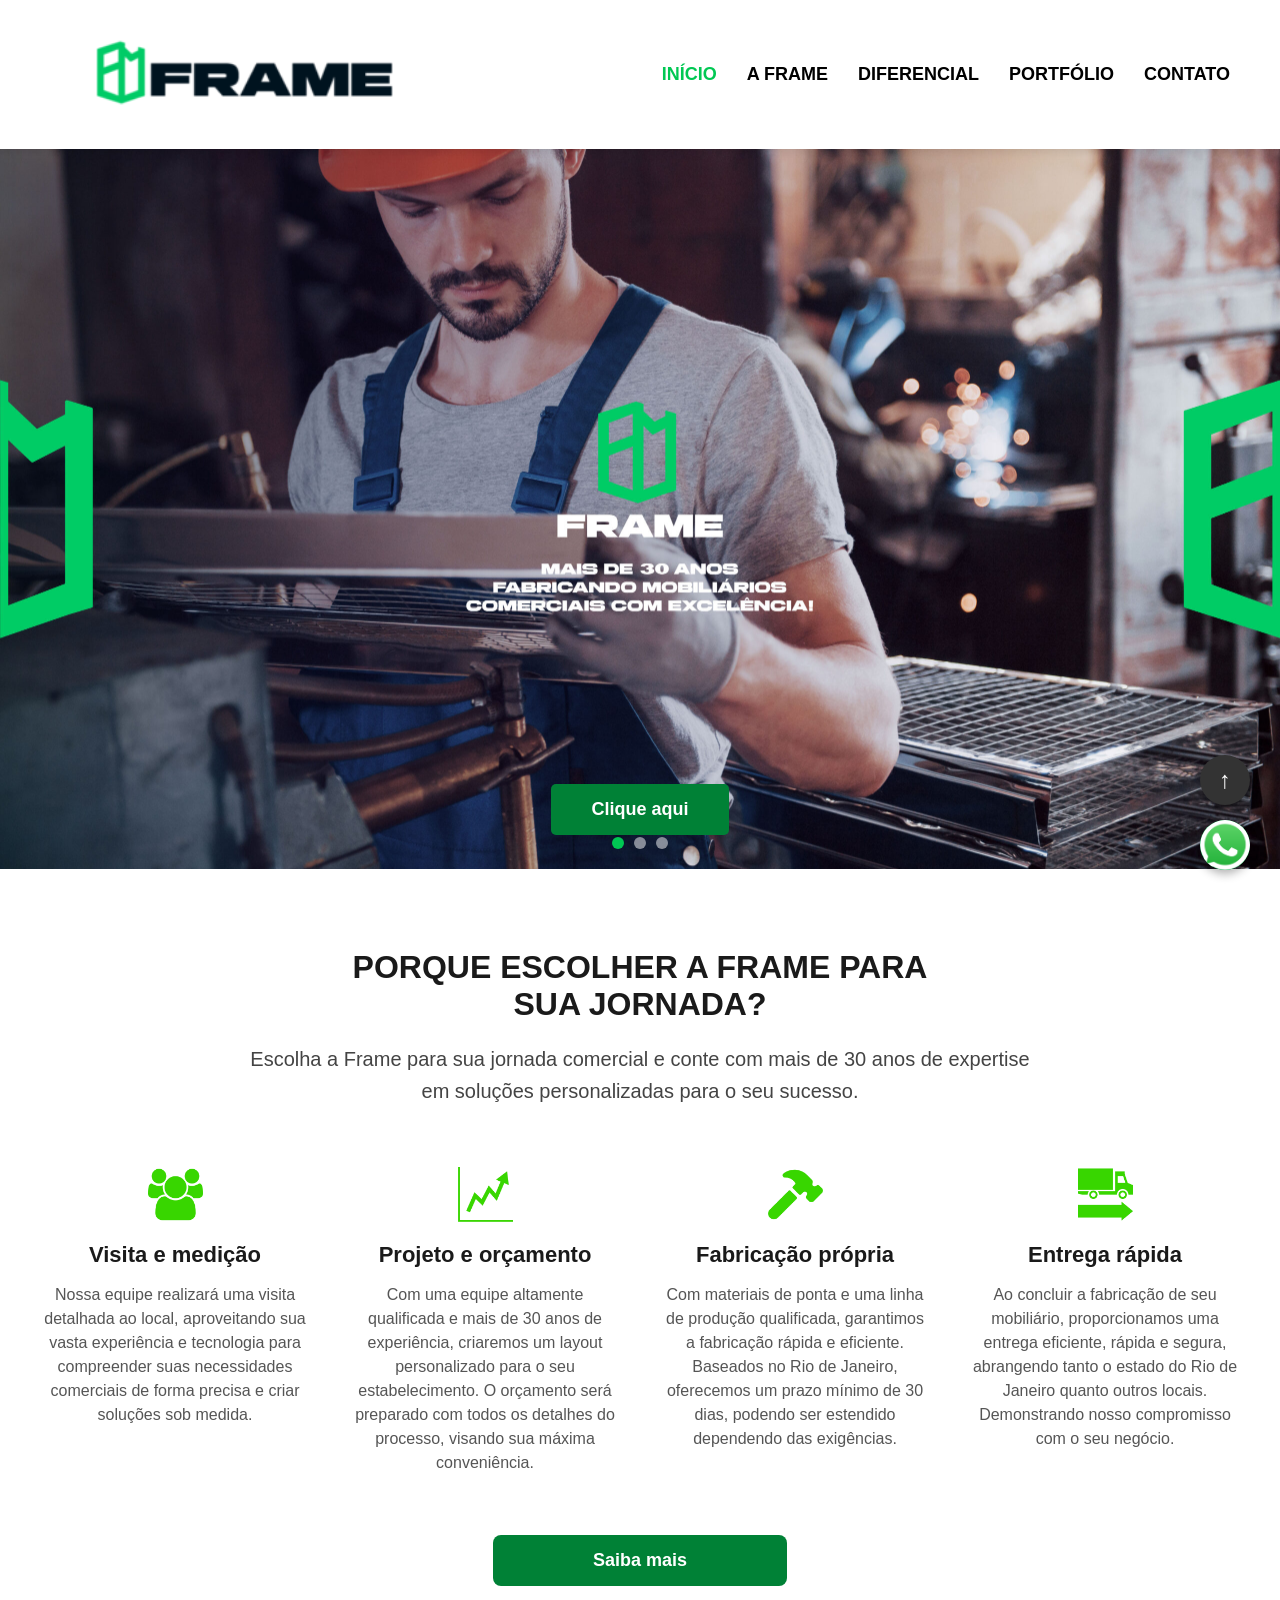
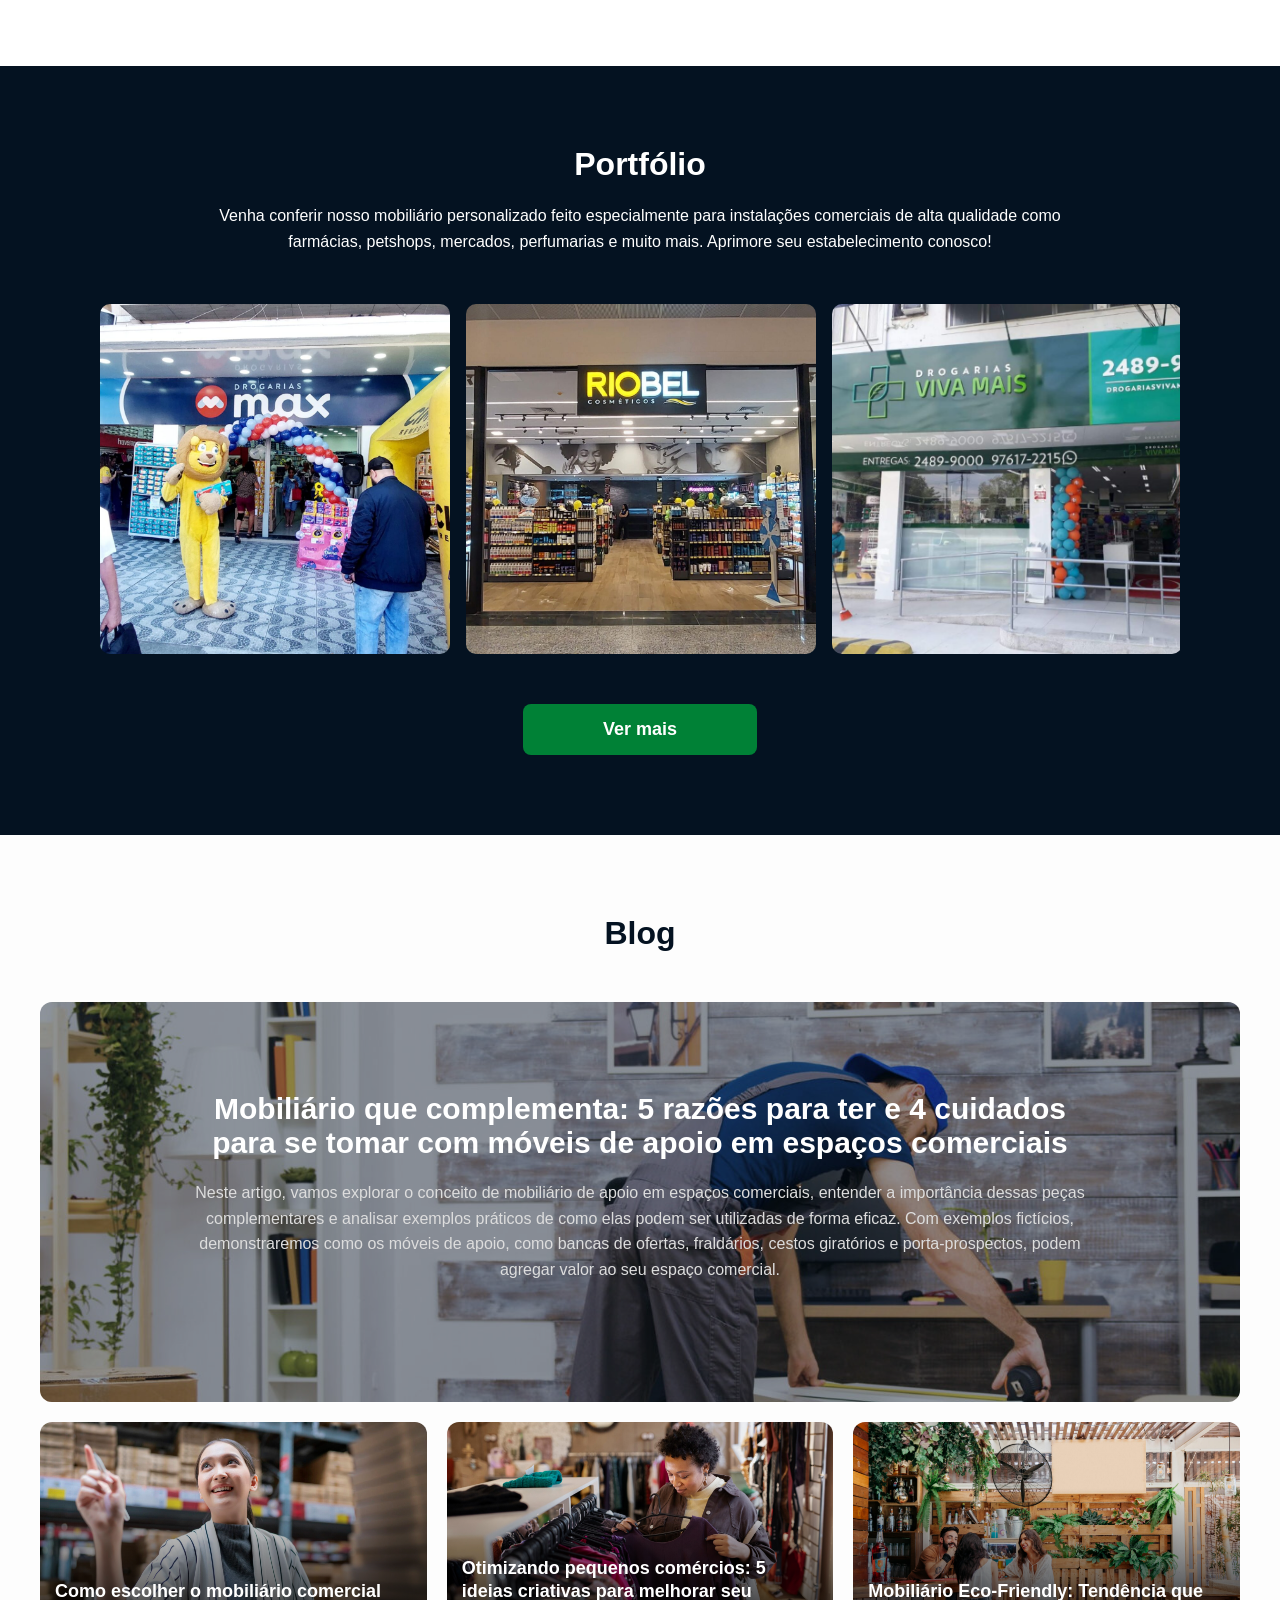
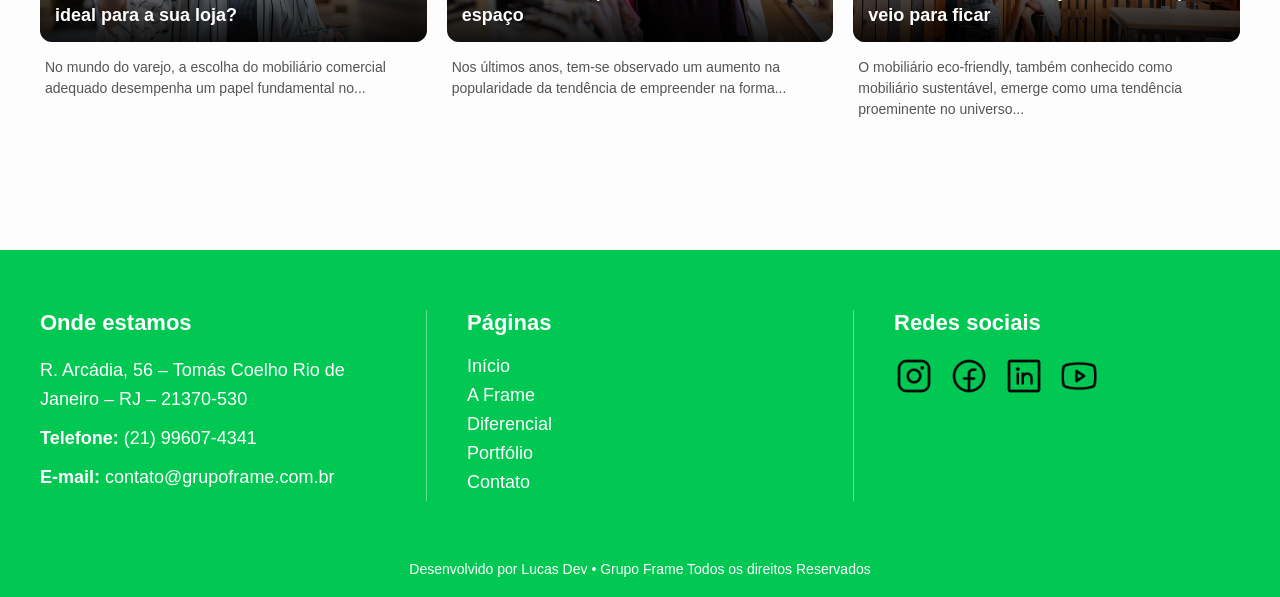
==== index.html @ 2a7774eb "sita-grupo-frame primeiro upload para subir o site leve." ====
<!DOCTYPE html>
<html lang="pt-br">
<head>
    <meta charset="UTF-8">
    <meta name="viewport" content="width=device-width, initial-scale=1.0">
    <title>Início | Grupo Frame</title>
    <link rel="stylesheet" href="css/style.css">
    <link rel="icon" type="image/x-icon" href="img/cropped-grupo-frame-favicon-32x32.ico">
</head>
<body>

    <header class="navbar">
        <div class="logo">
            <img src="img/logoFramepg1.png" alt="Logo Frame">
        </div>
        <nav>
            <ul class="nav-links">
                <li><a href="index.html" class="active">INÍCIO</a></li>
                <li><a href="a-frame.html">A FRAME</a></li>
                <li><a href="diferencial.html">DIFERENCIAL</a></li>
                <li><a href="portfolio.html">PORTFÓLIO</a></li>
                <li><a href="contato.html">CONTATO</a></li>
            </ul>
        </nav>
    </header>

    <section class="hero">
        <div class="carousel-container">
            <div class="slide active" style="background-image: url('img/Site-Inicio-Banner-1versao2tamanho-reduzido-scaled.jpg');"></div>
            
            <div class="slide" style="background-image: url('img/Grupo-Frame-Visita-e-Medicao-Projetos-Personalizados-scaled.jpg');"></div>
            
            <div class="slide" style="background-image: url('img/Grupo-Frame-Fabricacao-de-moveis-comerciais-scaled.jpg');"></div>
        </div>

        <div class="hero-overlay"></div>

        <div class="hero-content">
            <a href="diferencial.html" class="btn-green">Clique aqui</a>
        </div>

        <div class="carousel-dots">
            <span class="dot active" onclick="currentSlide(0)"></span>
            <span class="dot" onclick="currentSlide(1)"></span>
            <span class="dot" onclick="currentSlide(2)"></span>
        </div>
    </section>
    
    <section class="diferenciais">
        <div class="container">
            <div class="diferenciais-header">
                <h2>PORQUE ESCOLHER A FRAME PARA<br>SUA JORNADA?</h2>
                <p>Escolha a Frame para sua jornada comercial e conte com mais de 30 anos de expertise em soluções personalizadas para o seu sucesso.</p>
            </div>

            <div class="diferenciais-grid">
                <div class="diferencial-card">
                    <img src="img/users.png" alt="Ícone Visita e medição">
                    <h3>Visita e medição</h3>
                    <p>Nossa equipe realizará uma visita detalhada ao local, aproveitando sua vasta experiência e tecnologia para compreender suas necessidades comerciais de forma precisa e criar soluções sob medida.</p>
                </div>
                
                <div class="diferencial-card">
                    <img src="img/gráfico.png" alt="Ícone Projeto e orçamento">
                    <h3>Projeto e orçamento</h3>
                    <p>Com uma equipe altamente qualificada e mais de 30 anos de experiência, criaremos um layout personalizado para o seu estabelecimento. O orçamento será preparado com todos os detalhes do processo, visando sua máxima conveniência.</p>
                </div>
                
                <div class="diferencial-card">
                    <img src="img/martelo.png" alt="Ícone Fabricação própria">
                    <h3>Fabricação própria</h3>
                    <p>Com materiais de ponta e uma linha de produção qualificada, garantimos a fabricação rápida e eficiente. Baseados no Rio de Janeiro, oferecemos um prazo mínimo de 30 dias, podendo ser estendido dependendo das exigências.</p>
                </div>
                
                <div class="diferencial-card">
                    <img src="img/entrega.png" alt="Ícone Entrega rápida">
                    <h3>Entrega rápida</h3>
                    <p>Ao concluir a fabricação de seu mobiliário, proporcionamos uma entrega eficiente, rápida e segura, abrangendo tanto o estado do Rio de Janeiro quanto outros locais. Demonstrando nosso compromisso com o seu negócio.</p>
                </div>
            </div>

            <div class="diferenciais-footer">
                <a href="diferencial.html" class="btn-green btn-large">Saiba mais</a>
            </div>
        </div>
    </section>

    <section class="portfolio">
        <div class="container">
            <div class="portfolio-header">
                <h2>Portfólio</h2>
                <p>Venha conferir nosso mobiliário personalizado feito especialmente para instalações comerciais de alta qualidade como farmácias, petshops, mercados, perfumarias e muito mais. Aprimore seu estabelecimento conosco!</p>
            </div>
            
            <div class="portfolio-carousel-wrapper">
                <div class="portfolio-item">
                    <img src="img/max.jpg" class="foto-port" alt="Projeto 1">
                    <img src="img/riobel.jpg" class="foto-port" alt="Projeto 2">
                    <img src="img/vivamais.jpg" class="foto-port" alt="Projeto 3">
                    <img src="img/havaianas.jpg" class="foto-port" alt="Projeto 4">
                    <img src="img/way.jpg" class="foto-port" alt="Projeto 5">
                    <img src="img/forte.jpg" class="foto-port" alt="Projeto 6">
                    <img src="img/casa.jpg" class="foto-port" alt="Projeto 7">
                    <img src="img/ocean.jpg" class="foto-port" alt="Projeto 8">
                </div>
                <div aria-hidden class="portfolio-item">
                    <img src="img/max.jpg" class="foto-port" alt="Projeto 1">
                    <img src="img/riobel.jpg" class="foto-port" alt="Projeto 2">
                    <img src="img/vivamais.jpg" class="foto-port" alt="Projeto 3">
                    <img src="img/havaianas.jpg" class="foto-port" alt="Projeto 4">
                    <img src="img/way.jpg" class="foto-port" alt="Projeto 5">
                    <img src="img/forte.jpg" class="foto-port" alt="Projeto 6">
                    <img src="img/casa.jpg" class="foto-port" alt="Projeto 7">
                    <img src="img/ocean.jpg" class="foto-port" alt="Projeto 8">
                </div>
                
            </div>

            <div class="portfolio-footer">
                <a href="portfolio.html" class="btn-green btn-ver-mais">Ver mais</a>
            </div>
        </div>
    </section>

    <section class="blog-section">
        <div class="container">
            <div class="section-title">
                <h2>Blog</h2>
            </div>
            <div class="blog-grid">
                <a href="#" class="blog-card blog-card-featured">
                    <img src="img/Mobiliario-.jpg" alt="Post Destaque">
                    <div class="overlay"></div> <div class="blog-card-content">
                        <h3>Mobiliário que complementa: 5 razões para ter e 4 cuidados para se tomar com móveis de apoio em espaços comerciais</h3>
                        <p>Neste artigo, vamos explorar o conceito de mobiliário de apoio em espaços comerciais, entender a importância dessas peças complementares e analisar exemplos práticos de como elas podem ser utilizadas de forma eficaz. Com exemplos fictícios, demonstraremos como os móveis de apoio, como bancas de ofertas, fraldários, cestos giratórios e porta-prospectos, podem agregar valor ao seu espaço comercial.</p>
                        
                    </div>
                </a>

                <a href="#" class="blog-card-small">
                    <div class="blog-img-wrapper">
                        <img src="img/Mobiliario-Comercial-Destaque-1536x1025.jpg" alt="Post 2">
                        <div class="blog-gradient"></div>
                        <h3>Como escolher o mobiliário comercial ideal para a sua loja?</h3>
                    </div>
                    <div class="blog-text">
                        <p>No mundo do varejo, a escolha do mobiliário comercial adequado desempenha um papel fundamental no...</p>
                    </div>
                </a>

                <a href="#" class="blog-card-small">
                    <div class="blog-img-wrapper">
                        <img src="img/Pequenos-comercios-Negocios-Destaque-1536x1024.jpg" alt="Post 3">
                        <div class="blog-gradient"></div>
                        <h3>Otimizando pequenos comércios: 5 ideias criativas para melhorar seu espaço</h3>
                    </div>
                    <div class="blog-text">
                        <p>Nos últimos anos, tem-se observado um aumento na popularidade da tendência de empreender na forma...</p>
                    </div>
                </a>

                <a href="#" class="blog-card-small">
                    <div class="blog-img-wrapper">
                        <img src="img/Mobiliario-Eco-friendly-Destaque-1536x1024.jpg" alt="Post 4">
                        <div class="blog-gradient"></div>
                        <h3>Mobiliário Eco-Friendly: Tendência que veio para ficar</h3>
                    </div>
                    <div class="blog-text">
                        <p>O mobiliário eco-friendly, também conhecido como mobiliário sustentável, emerge como uma tendência proeminente no universo...</p>
                    </div>
                </a>
            </div>

            </div>
            <div class="load-more-btn-container">
            </div>
        </div>
    </section>

    <footer class="site-footer">
        <div class="container footer-content">
            <div class="footer-col">
                <h4>Onde estamos</h4>
                <p>R. Arcádia, 56 – Tomás Coelho Rio de Janeiro – RJ – 21370-530</p>
                <p><strong>Telefone:</strong> (21) 99607-4341</p>
                <p><strong>E-mail:</strong> contato@grupoframe.com.br</p>
            </div>

            <div class="footer-col">
                <h4>Páginas</h4>
                <ul>
                    <li><a href="index.html">Início</a></li>
                    <li><a href="a-frame.html">A Frame</a></li>
                    <li><a href="diferencial.html">Diferencial</a></li>
                    <li><a href="portfolio.html">Portfólio</a></li>
                    <li><a href="contato.html">Contato</a></li>
                </ul>
            </div>

            <div class="footer-col">
                <h4>Redes sociais</h4>
                <div class="social-icons">
                    <a href="https://www.instagram.com/grupoframe/"><img src="img/instagram-logo.png" alt="Instagram"></a>
                    <a href="https://www.facebook.com/grupoframe"><img src="img/facebook-logo.png" alt="Facebook"></a>
                    <a href="https://www.linkedin.com/company/grupoframe"><img src="img/linkedin-logo.png" alt="LinkedIn"></a>
                    <a href="https://www.youtube.com/@GrupoFrameOficial"><img src="img/youtube-logo.png" alt="YouTube"></a>
                </div>
            </div>
        </div>
        
        <div class="footer-bottom">
            <p>Desenvolvido por Lucas Dev • Grupo Frame Todos os direitos Reservados</p>
        </div>
    </footer>

    <div class="floating-buttons">
        <a href="#" class="btn-totop">↑</a>
        <a href="https://wa.me/5521996074341?text=Ol%C3%A1!%20Vim%20pelo%20site%20do%20Grupo%20Frame%20e%20gostaria%20de%20mais%20informa%C3%A7%C3%B5es." target="_blank" class="btn-whatsapp">
        <img src="img/WhatsApp-icone.png" alt="WhatsApp">
        </a>
    </div>

    <script src="js/scripts.js"></script>

</body>
</html>
---- css/style.css ----
/* Reset básico para tirar margens padrão */
* {
    margin: 0;
    padding: 0;
    box-sizing: border-box;
    font-family: 'Arial', sans-serif; /* Substitua pela fonte exata do projeto depois */
}

/* --- Cabeçalho --- */
.navbar {
    display: flex;
    justify-content: space-between;
    align-items: center;
    padding: 20px 50px;
    background-color: #ffffff;
    box-shadow: 0 2px 10px rgba(0,0,0,0.1);
    position: sticky;
    top: 0;
    z-index: 100;
}

.logo img {
    height: 105px; /* Ajuste conforme o tamanho da logo */
}

.nav-links {
    list-style: none;
    display: flex;
    gap: 30px;
}

.nav-links a {
    text-decoration: none;
    color: #000000;
    font-weight: bold;
    font-family: Arial, sans-serif;
    font-size: 18px;
    transition: color 0.3s;
}

.nav-links a:hover, .nav-links a.active {
    color: #00c853; /* O verde da Frame */
}

/* --- Seção Principal (Hero) --- */
.hero {
    position: relative;
    height: 80vh;
    overflow: hidden;
    display: flex;
    justify-content: center;
    align-items: center;
    text-align: center;
}

.carousel-container {
    position: absolute;
    top: 0;
    left: 0;
    width: 100%;
    height: 100%;
    z-index: 1; /* Fica atrás de tudo */
}

.slide {
    position: absolute;
    top: 0;
    left: 0;
    width: 100%;
    height: 100%;
    background-size: cover;
    background-position: center;
    background-repeat: no-repeat;
    
    /* Efeito de transição de esmaecimento (Fade) */
    opacity: 0;
    transition: opacity 1s ease-in-out; 
    z-index: 1;
}

/* Classe que o JavaScript vai adicionar para mostrar o slide atual */
.slide.active {
    opacity: 1;
    z-index: 2; /* Fica por cima dos outros slides */
}

/* Camada escura e Botão fixo continuam parecidos */
.hero-overlay {
    position: absolute;
    top: 0;
    left: 0;
    width: 100%;
    height: 100%;
    z-index: 3; /* Acima dos slides */
}

.hero-content {
    position: relative;
    z-index: 10;
    color: #ffffff;
    margin-top: 0;
    padding-top: 600px;
}

.carousel-dots {
    position: absolute;
    bottom: 20px;
    left: 50%;
    transform: translateX(-50%);
    display: flex;
    gap: 10px;
    z-index: 10;
}

.dot {
    width: 12px;
    height: 12px;
    background-color: rgba(255, 255, 255, 0.5);
    border-radius: 50%;
    cursor: pointer;
    transition: background-color 0.3s;
}

.dot.active, .dot:hover {
    background-color: #00c853; /* Verde Frame */
}

.hero-icon {
    height: 80px;
    margin-bottom: 10px;
}

.hero-content h1 {
    font-family: Arial, sans-serif;
    font-size: 48px;
    font-weight: 900;
    margin-bottom: 15px;
    letter-spacing: 2px;
}

.hero-content p {
    font-size: 24px;
    font-weight: bold;
    margin-bottom: 30px;
    line-height: 1.4;
}

.btn-green {
    display: inline-block;
    background-color: #008136;
    color: #ffffff;
    padding: 15px 40px;
    text-decoration: none;
    font-family: Arial, Helvetica, sans-serif;
    font-size: 18px;
    font-weight: bold;
    border-radius: 5px;
    transition: background-color 0.3s;
}

.btn-green:hover {
    background-color: #009624;
}

/* --- Botões Flutuantes --- */
.floating-buttons {
    position: fixed;
    bottom: 30px;
    right: 30px;
    display: flex;
    flex-direction: column;
    gap: 15px;
    z-index: 100;
}

.btn-totop, .btn-whatsapp img {
    width: 50px;
    height: 50px;
    border-radius: 50%;
    display: flex;
    justify-content: center;
    align-items: center;
    text-decoration: none;
    box-shadow: 0 4px 10px rgba(0,0,0,0.3);
}

.btn-totop {
    background-color: #333;
    color: #fff;
    font-size: 24px;
    font-weight: bold;
}

.btn-whatsapp img {
    background-color: #25D366; /* Verde oficial do WhatsApp */
}

/* --- Seção Diferenciais --- */
.diferenciais {
    padding: 80px 20px;
    background-color: #ffffff;
    text-align: center;
}

/* Criamos um container para o conteúdo não esticar até as bordas em telas muito grandes */
.container {
    max-width: 1200px;
    margin: 0 auto;
}

.diferenciais-header {
    margin-bottom: 60px;
}

.diferenciais-header h2 {
    font-size: 32px;
    font-weight: 900;
    color: #1a1a1a; /* Um cinza quase preto, mais suave que o #000 */
    margin-bottom: 20px;
    text-transform: uppercase;
}

.diferenciais-header p {
    font-size: 20px;
    color: #444;
    max-width: 800px;
    margin: 0 auto;
    line-height: 1.6;
}

/* Usando Grid para fazer as 4 colunas perfeitas */
.diferenciais-grid {
    display: grid;
    grid-template-columns: repeat(4, 1fr);
    gap: 40px;
    margin-bottom: 60px;
}

.diferencial-card {
    display: flex;
    flex-direction: column;
    align-items: center;
}

.diferencial-card img {
    height: 55px; /* Ajuste de acordo com o tamanho real dos ícones que você baixou */
    margin-bottom: 20px;
}

.diferencial-card h3 {
    font-size: 22px;
    font-weight: 800;
    color: #1a1a1a;
    margin-bottom: 15px;
}

.diferencial-card p {
    font-size: 16px;
    color: #555;
    line-height: 1.5;
    text-align: center;
}

/* Estilo extra para o botão Saiba Mais ficar mais largo, como no print */
.btn-large {
    padding: 15px 100px; /* Aumenta o preenchimento lateral */
    border-radius: 8px; /* Deixa as bordas um pouco mais arredondadas */
}

/* ==========================================
   SEÇÃO PORTFÓLIO (Carrossel Infinito CSS)
   ========================================== */
.portfolio {
    background-color: #041221;
    color: #ffffff;
    padding: 80px 20px;
    text-align: center;
}

.portfolio-header { margin-bottom: 50px; }
.portfolio-header h2 { font-size: 32px; font-weight: 900; margin-bottom: 20px; }
.portfolio-header p { font-size: 16px; max-width: 900px; margin: 0 auto; line-height: 1.6; }

/* --- O SEU CÓDIGO AQUI --- */
.portfolio-carousel-wrapper {
    margin: 50px auto; /* Reduzi um pouco para não ficar tão longe do texto */
    width: 90%;
    display: flex;
    overflow: auto;
}

.portfolio-carousel-wrapper::-webkit-scrollbar {
    display: none;
}

.portfolio-item {
    display: flex;
    align-items: center;
    justify-content: center;
    gap: 1em;
    animation: spin 75s infinite linear; /* Mudei de 5s para 15s pra ficar mais suave, você ajusta! */
    padding-right: 1em;
    width: max-content; /* Garante que a esteira estique o suficiente para todas as fotos */
}

@keyframes spin {
    from { transform: translateX(0); } /* Usando transform por segurança em navegadores antigos */
    to { transform: translateX(-100%); }
}

/* --- CONTROLE DO TAMANHO DAS FOTOS --- */
.foto-port {
    width: 350px;  /* Você ajusta a largura que quiser aqui */
    height: 350px; /* Você ajusta a altura que quiser aqui */
    object-fit: cover;
    border-radius: 10px;
}

/* Botão Ver Mais */
.portfolio-footer { text-align: center; margin-top: 40px; }
.btn-ver-mais { padding: 15px 80px; border-radius: 8px; }

/* --- Seção Blog --- */
.blog-section {
    background-color: #fdfdfd;
    padding: 80px 0;
    text-align: center;
}

.section-title h2 {
    font-size: 32px;
    font-weight: 900;
    color: #041221;
    margin-bottom: 50px;
}

/* O "Grid" que organiza os cards */
.blog-grid {
    display: grid;
    grid-template-columns: repeat(3, 1fr); /* 3 colunas */
    gap: 20px;
    max-width: 1200px;
    margin: 0 auto 50px auto;
}

/* Card Destaque (Tudo clicável com imagem de fundo) */
.blog-card-featured {
    grid-column: span 3; /* Ocupa as 3 colunas no grid */
    height: 400px; 
    padding: 0; 
    display: flex;
    align-items: center;
    justify-content: center;
    position: relative; 
    border-radius: 12px;
    text-decoration: none; 
    overflow: hidden;
}

/* Imagem jogada para o fundo do destaque */
.blog-card-featured img {
    position: absolute;
    top: 0;
    left: 0;
    width: 100%;
    height: 100%; 
    object-fit: cover; 
    z-index: 0;
}

/* A Película escura do destaque */
.blog-card-featured .overlay {
    position: absolute;
    top: 0;
    left: 0;
    width: 100%;
    height: 100%;
    background-color: rgba(4, 18, 33, 0.4); 
    z-index: 1;
    transition: background-color 0.4s ease; 
}

.blog-card-featured:hover .overlay {
    background-color: rgba(4, 18, 33, 0.8); 
}

/* O texto e o botão do destaque */
.blog-card-featured .blog-card-content {
    position: relative;
    z-index: 2; 
    text-align: center;
    max-width: 950px;
    padding: 20px;
}

.blog-card-featured h3 {
    font-size: 30px;
    font-weight: 900;
    color: #fff;
    margin-bottom: 20px;
}

.blog-card-featured p {
    font-size: 16px;
    color: #ddd; 
    line-height: 1.6;
    margin-bottom: 30px; 
}

.blog-card-featured .btn-green {
    font-size: 16px;
    padding: 12px 30px;
}

/* --- Estilo dos 3 Cards Menores --- */
.blog-card-small {
    text-decoration: none;
    display: flex;
    flex-direction: column;
    text-align: left;
    transition: transform 0.3s ease;
}

.blog-card-small:hover {
    transform: translateY(-5px); /* Dá uma subida de leve ao passar o mouse */
}

/* A caixa que segura a imagem e o título */
.blog-img-wrapper {
    position: relative;
    width: 100%;
    height: 220px; /* Altura exata da foto */
    border-radius: 12px;
    overflow: hidden;
    margin-bottom: 15px; 
}

.blog-img-wrapper img {
    width: 100%;
    height: 100%;
    object-fit: cover;
    display: block;
}

/* O degradê escuro embaixo do título para ele ficar legível */
.blog-gradient {
    position: absolute;
    bottom: 0;
    left: 0;
    width: 100%;
    height: 70%; 
    background: linear-gradient(to top, rgba(0,0,0,0.9), transparent);
    z-index: 1;
}

.blog-img-wrapper h3 {
    position: absolute;
    bottom: 15px;
    left: 15px;
    right: 15px;
    color: #fff;
    font-size: 18px;
    font-weight: 800;
    z-index: 2;
    margin: 0;
    line-height: 1.3;
}

/* O texto que fica fora da imagem */
.blog-text p {
    font-size: 14px;
    color: #555;
    line-height: 1.5;
    margin: 0;
    padding: 0 5px; 
}

.load-more-btn-container {
    margin-top: 50px;
}

.load-more-btn-container .btn-green {
    padding: 15px 100px;
    border-radius: 8px;
    font-size: 18px;
}

/* --- Seção Newsletter --- */
.newsletter-section {
    background-color: #ffffff; /* Fundo branco limpo, igual à foto */
    padding: 80px 20px;
    text-align: center;
}

.newsletter-header {
    margin-bottom: 40px; /* Dá o espaço exato entre o texto e o formulário */
}

.newsletter-header h2 {
    font-size: 36px; 
    font-weight: 900;
    color: #041221; 
    margin-bottom: 15px;
    letter-spacing: -0.5px; /* Deixa as letras sutilmente mais juntas como no original */
}

.newsletter-header p {
    font-size: 16px;
    color: #444; /* Cinza escuro */
    max-width: 800px;
    margin: 0 auto;
}

.newsletter-form-container form {
    display: flex;
    justify-content: center;
    align-items: center;
    gap: 15px; /* Espaçamento entre os campos */
    max-width: 950px; /* Largura total do formulário ajustada */
    margin: 0 auto;
}

.newsletter-form-container input {
    flex-grow: 1; /* Faz os dois inputs esticarem por igual */
    width: 100%;
    padding: 15px 20px;
    border: 1px solid #777; /* Borda mais definida como na imagem */
    border-radius: 4px; /* Bordas um pouco mais retas */
    font-size: 15px;
    color: #333;
    outline: none; /* Tira o contorno azul padrão do navegador */
    transition: border-color 0.3s;
}

/* Efeito extra: Borda fica verde ao clicar no campo para digitar */
.newsletter-form-container input:focus {
    border-color: #00c853; 
}

.newsletter-form-container .btn-green {
    padding: 15px 50px;
    border-radius: 4px; /* Bordas iguais às dos inputs */
    font-size: 16px;
    font-weight: bold;
    flex-shrink: 0; /* Garante que o botão não seja esmagado pelos inputs */
    border: none; 
    cursor: pointer;
}

/* --- Rodapé (Footer) --- */
.site-footer {
    background-color: #00c853; /* O verde oficial da Frame */
    color: #ffffff;
    padding: 60px 20px 20px 20px;
}

.footer-content {
    display: flex;
    justify-content: space-between;
    max-width: 1200px;
    margin: 0 auto;
}

.footer-col {
    flex: 1; /* Faz as 3 colunas terem larguras iguais */
    padding: 0 40px; /* Dá um respiro para o texto não colar nas linhas divisórias */
}

/* Criando as linhas verticais na Coluna 1 e na Coluna 2 */
.footer-col:nth-child(1),
.footer-col:nth-child(2) {
    border-right: 1px solid rgba(255, 255, 255, 0.4); /* Linha branca levemente transparente */
}

/* Tira o padding da esquerda da primeira coluna e da direita da última para o texto ficar bem alinhado com o site */
.footer-col:first-child {
    padding-left: 0;
}
.footer-col:last-child {
    padding-right: 0;
}

.footer-col h4 {
    font-size: 22px;
    font-weight: bold;
    margin-bottom: 20px;
}

.footer-col p {
    font-size: 18px;
    line-height: 1.6;
    margin-bottom: 10px;
}

/* Estilo da lista de Páginas */
.footer-col ul {
    list-style: none; /* Tira as bolinhas da lista */
}

.footer-col ul li {
    margin-bottom: 8px;
}

.footer-col ul li a {
    color: #ffffff;
    text-decoration: none;
    font-size: 18px;
    transition: opacity 0.3s;
}

.footer-col ul li a:hover {
    opacity: 0.7; /* Dá uma leve apagadinha ao passar o mouse */
    text-decoration: underline;
}

/* Estilo dos ícones das redes sociais */
.social-icons {
    display: flex;
    gap: 15px;
}

.social-icons img {
    width: 40px; /* Tamanho dos ícones */
    height: auto;
    transition: transform 0.3s;
}

.social-icons a:hover img {
    transform: scale(1.1); /* Faz o ícone dar uma "crescidinha" ao passar o mouse */
}

/* Rodapé inferior (Direitos Autorais) */
.footer-bottom {
    text-align: center;
    font-size: 14px;
    margin-top: 60px; /* Empurra os direitos lá para baixo */
}


/* ==========================================
   ESTILOS ESPECÍFICOS DA PÁGINA 2 (A Frame)
   ========================================== */

/* --- Banner Estático (Sem slide) --- */
.page-banner {
    position: relative;
    height: 50vh; /* Altura menor que o hero da P1, igual no print */
    background-size: cover;
    background-position: center;
    background-repeat: no-repeat;
    background-attachment: fixed; /* AQUI: Efeito Parallax, o fundo fica travado enquanto o site rola */
    display: flex;
    justify-content: center;
    align-items: center;
    text-align: center;
    color: #ffffff;
}

/* Camada escura para o título branco ficar legível (ajuste a opacidade se necessário) */
.banner-overlay {
    position: absolute;
    top: 0;
    left: 0;
    width: 100%;
    height: 100%;
    background-color: rgba(4, 18, 33, 0.5); /* Escurece em 50% */
    z-index: 1;
}

.banner-content {
    position: relative;
    z-index: 2; /* Fica acima da camada escura */
}

/* Estilo do título "A FRAME" centralizado no banner */
.banner-content h1 {
    font-size: 80px; /* Bem grande, conforme o print */
    font-weight: 900;
    text-transform: uppercase;
    letter-spacing: 5px; /* Espaçamento entre as letras elegante */
}

/* --- Seção de Conteúdo de Texto --- */
.page-content {
    background-color: #ffffff;
    padding: 80px 20px;
    text-align: center;
}

/* Container específico para centralizar e formatar o parágrafo longo */
.container-text-central {
    max-width: 800px; /* Largura ideal para leitura de textos longos */
    margin: 0 auto;
}

.container-text-central p {
    font-size: 20px;
    color: #000000; /* Cinza escuro suave */
    line-height: 1.8; /* Espaçamento entre as linhas maior para facilitar a leitura */
    margin-bottom: 20px;
}

/* ==========================================
   SEÇÃO MISSÃO, VISÃO E VALORES (Página 2)
   ========================================== */
.mvv-section {
    background-color: #ffffff;
    padding: 20px 20px 80px 20px;
}

/* Limitamos a largura para o texto não esticar na tela toda, igual no print */
.mvv-container {
    max-width: 900px; 
    margin: 0 auto;
}

/* O Flexbox que coloca o ícone do lado do texto */
.mvv-row {
    display: flex;
    align-items: center;
    gap: 50px; /* Espaço entre o ícone e o texto */
    padding: 50px 0; /* Espaço em cima e embaixo de cada bloco */
}

/* Impede o ícone de ser esmagado pelo texto */
.mvv-icon {
    flex-shrink: 0; 
}

.mvv-icon img {
    width: 80px; /* Tamanho do ícone verde */
    height: auto;
}

/* O texto ocupa o resto do espaço */
.mvv-text {
    flex-grow: 1;
}

.mvv-text h2 {
    font-size: 28px;
    font-weight: 900;
    color: #041221;
    margin-bottom: 15px;
    letter-spacing: -0.5px;
}

.mvv-text p {
    font-size: 20px;
    color: #000000;
    line-height: 1.6;
    margin-bottom: 15px;
}

.mvv-text p:last-child {
    margin-bottom: 0;
}

/* Truque para a Visão: Alinhar o texto para a direita */
.visao-row .mvv-text {
    text-align: right;
}

/* A linha verde fininha que separa os blocos */
.mvv-divider {
    border: none;
    height: 1px;
    background-color: #00c853; /* O verde da Frame */
    width: 100%;
    margin: 0;
}

/* --- Seção Chamada para Ação (CTA - Página 2) --- */
.cta-section {
    background-color: #041221; /* O mesmo azul bem escuro do portfólio */
    color: #ffffff;
    padding: 80px 20px;
    text-align: center;
}

.cta-container {
    max-width: 800px;
    margin: 0 auto;
    display: flex;
    flex-direction: column;
    align-items: center;
}

.cta-section h2 {
    font-size: 32px;
    font-weight: 900;
    margin-bottom: 20px;
    letter-spacing: -0.5px;
}

.cta-section p {
    font-size: 20px;
    color: #ffffff; /* Branco levemente acinzentado para leitura suave */
    line-height: 1.6;
    margin-bottom: 40px; /* Dá espaço para o botão respirar */
}

/* O botão puxa a classe .btn-green que já existe, 
   então não precisamos reescrever o código dele! */

   /* ==========================================
   ESTILOS ESPECÍFICOS DA PÁGINA 3 (Diferencial)
   ========================================== */

/* Filtro meio branco para o banner */
.banner-overlay-light {
    position: absolute;
    top: 0;
    left: 0;
    width: 100%;
    height: 100%;
    /* O código abaixo é a cor Branca (255,255,255) com 30% de opacidade (0.3) */
    background-color: rgba(255, 255, 255, 0.3); 
    z-index: 1;
}

/* Como o fundo ficou mais claro, adicionamos uma sombrinha no texto branco para ele não sumir */
.texto-com-sombra {
    text-shadow: 2px 2px 8px rgba(0, 0, 0, 0.5);
}

/* Título escuro abaixo do banner */
.titulo-destaque-escuro {
    font-size: 32px;
    font-weight: 900;
    color: #041221;
    line-height: 1.4;
    margin-bottom: 30px;
}

/* --- Detalhes do Diferencial (Checkmarks e Pilares) --- */
.diferencial-detalhes {
    padding-bottom: 100px; /* Espaço extra no fundo antes do rodapé */
}

/* A grade dos checks (2 colunas) */
.diferencial-checks-grid {
    display: grid;
    grid-template-columns: repeat(2, 1fr);
    gap: 40px;
    margin-top: 50px;
    margin-bottom: 80px;
}

.check-item {
    display: flex;
    align-items: flex-start; /* Alinha o check no topo da frase */
}

/* O símbolo de ✔ verde */
.check-icon {
    color: #00c853; /* Verde Frame */
    font-size: 24px;
    font-weight: bold;
    margin-right: 15px;
    line-height: 1; /* Tira os espaços extras em cima do símbolo */
}

.check-item p {
    font-size: 18px;
    color: #000000;
    line-height: 1.6;
    margin: 0;
    text-align: left; /* Garante que o texto fique alinhado à esquerda */
}

/* A grade dos 4 pilares (4 colunas) */
.diferencial-pillars-grid {
    display: grid;
    grid-template-columns: repeat(4, 1fr);
    gap: 30px;
}

.pillar-card {
    display: flex;
    flex-direction: column;
    align-items: center;
    text-align: center;
}

.pillar-card h3 {
    font-size: 22px;
    font-weight: 900;
    color: #041221;
    margin-bottom: 20px;
}

.pillar-card img {
    height: 50px; /* Tamanho dos ícones verdes */
    margin-bottom: 20px;
}

.pillar-card p {
    font-size: 14px;
    color: #000000;
    line-height: 1.6;
}

/* ==========================================
   ESTILOS ESPECÍFICOS DA PÁGINA 4 (Portfólio)
   ========================================== */

.portfolio-intro {
    padding-top: 60px;
    padding-bottom: 60px;
}

/* O Grid que divide o conteúdo em 2 colunas */
.portfolio-intro-grid {
    display: grid;
    /* A primeira coluna ocupa 4 partes, a segunda ocupa 6 partes do espaço */
    grid-template-columns: 4fr 6fr; 
    gap: 50px;
    align-items: center; /* Centraliza o texto verticalmente lado a lado */
    max-width: 1100px;
    margin: 0 auto;
}

.intro-esquerda {
    text-align: center; /* Deixa o título alinhado ao centro dentro do bloco dele */
}

.intro-esquerda h2 {
    font-size: 26px;
    font-weight: 900;
    color: #041221;
    line-height: 1.3;
}

.intro-direita p {
    font-size: 16px;
    color: #444;
    line-height: 1.6;
    margin-bottom: 15px;
}

/* A listinha com os itens lado a lado */
.lista-pontos-verdes {
    list-style: none; /* Tira as bolinhas pretas padrão */
    display: flex;
    flex-wrap: wrap; /* Se não couber na linha, joga pra baixo */
    gap: 15px;
    padding: 0;
}

.lista-pontos-verdes li {
    font-size: 14px;
    color: #555;
    display: flex;
    align-items: center;
    gap: 5px;
}

/* Criando o pontinho verde via HTML e pintando no CSS */
.ponto-verde {
    color: #00c853; /* Verde Frame */
    font-size: 18px;
    line-height: 1;
}

/* ==========================================
   ESTILOS ESPECÍFICOS DA PÁGINA DE CONTATO
   ========================================== */

.contact-page-section {
    padding: 80px 20px;
    background-color: #ffffff;
}

.contact-grid {
    display: grid;
    grid-template-columns: 1.5fr 1fr; /* Duas colunas exatamente iguais (50/50) */
    gap: 40px;
    max-width: 1200px;
    margin: 0 auto;
    align-items: center; /* Alinha o topo do mapa com o topo do formulário */
}

/* O Mapa */
.contact-map {
    width: 100%;
    height: 100%;
    min-height: 650px; /* Garante que o mapa não fique achatado */
    border-radius: 8px; /* Borda levemente arredondada para ficar moderno */
    overflow: hidden;
}

/* O Formulário */
.contact-form-box {
    display: flex;
    flex-direction: column;
}

.contact-form-box h2 {
    font-size: 28px;
    font-weight: 900;
    color: #041221;
    line-height: 1.3;
    margin-bottom: 30px;
}

.form-group {
    margin-bottom: 15px;
}

/* A linha que divide o Telefone e o E-mail */
.form-row {
    display: flex;
    gap: 15px;
    margin-bottom: 15px;
}

.form-row input {
    flex: 1; /* Faz os dois campos dividirem o espaço igualmente */
}

/* Estilo visual dos campos de digitar */
.contact-form-box input[type="text"],
.contact-form-box input[type="tel"],
.contact-form-box input[type="email"],
.contact-form-box textarea {
    width: 100%;
    padding: 15px;
    border: 1px solid #777; /* Borda escura igual ao print */
    border-radius: 4px;
    font-size: 15px;
    font-family: inherit;
    outline: none;
    transition: border-color 0.3s;
}

.contact-form-box textarea {
    resize: vertical; /* Permite que o usuário aumente a caixa só para baixo */
}

.contact-form-box input:focus,
.contact-form-box textarea:focus {
    border-color: #00c853; /* Borda fica verde ao clicar */
}

/* O Checkbox lá embaixo */
.form-checkbox {
    display: flex;
    align-items: center;
    gap: 10px;
    margin-bottom: 25px;
}

.form-checkbox label {
    font-size: 13px;
    color: #444;
}

/* Ajuste do botão Enviar para ele não ocupar a largura toda */
.btn-enviar {
    padding: 15px 50px;
    border: none;
    cursor: pointer;
    align-self: flex-start; /* Joga o botão para o canto esquerdo */
    border-radius: 6px;
}

/* ==========================================
   SLIDER DO PORTFÓLIO (Estilo Banner)
   ========================================== */
.portfolio-slider-container {
    position: relative;
    max-width: 900px; /* Largura máxima da foto */
    margin: 0 auto;
    border-radius: 8px; /* Bordinha arredondada elegante */
    overflow: hidden;
    box-shadow: 0 10px 30px rgba(0,0,0,0.1); /* Sombra leve em volta da foto */
}

/* Esconde todos os slides por padrão */
.portfolio-slide {
    display: none;
    width: 100%;
}

/* Mostra apenas o slide que tem a classe 'active' */
.portfolio-slide.active {
    display: block;
    animation: fadePort 0.8s; /* Animação de transição suave */
}

.portfolio-slide img {
    width: 100%;
    height: auto;
    display: block;
}

/* Animação do Fade */
@keyframes fadePort {
    from {opacity: .4}
    to {opacity: 1}
}

/* Botões das Setas */
.seta-port {
    cursor: pointer;
    position: absolute;
    top: 50%;
    transform: translateY(-50%);
    width: auto;
    padding: 15px 20px;
    color: white;
    font-size: 24px;
    font-weight: bold;
    background-color: rgba(4, 18, 33, 0.6); /* Fundo escuro transparente */
    border: none;
    border-radius: 4px;
    transition: 0.3s;
}

.seta-port.esquerda { left: 10px; }
.seta-port.direita { right: 10px; }

/* Ao passar o mouse, a seta fica com o Verde Frame */
.seta-port:hover {
    background-color: #00c853; 
}


/* ==========================================
   PORTFÓLIO: GRADE COM FILTROS (Estilo WordPress)
   ========================================== */
.portfolio-gallery {
    padding: 60px 20px;
    background-color: #fdfdfd; 
}

/* --- Barra de Filtros --- */
.portfolio-filters {
    text-align: center;
    margin-bottom: 50px;
}

.portfolio-filters ul {
    list-style: none;
    display: flex;
    justify-content: center;
    flex-wrap: wrap; /* Permite que os filtros quebrem de linha no celular */
    gap: 25px;
    border-bottom: 2px solid #ddd;
    padding-bottom: 10px;
}

.filter-btn {
    background: none;
    border: none;
    color: #444;
    font-size: 16px;
    font-weight: 700;
    cursor: pointer;
    position: relative;
    padding-bottom: 10px;
    transition: color 0.3s;
}

.filter-btn:hover,
.filter-btn.active {
    color: #00c853; /* O verde do Grupo Frame */
}

/* A barrinha verde que fica embaixo do filtro ativo */
.filter-btn.active::after {
    content: '';
    position: absolute;
    bottom: -12px; /* Alinha perfeitamente com a borda cinza do ul */
    left: 0;
    width: 100%;
    height: 3px;
    background-color: #00c853;
}

/* --- A Grade de Fotos --- */
.portfolio-grid {
    display: grid;
    grid-template-columns: repeat(4, 1fr); /* 4 colunas exatas */
    gap: 20px;
    max-width: 1250px;
    margin: 0 auto;
}

.grid-item {
    border-radius: 8px;
    overflow: hidden;
    position: relative;
    transition: transform 0.3s;
}

.grid-item:hover {
    transform: translateY(-5px); /* Dá uma leve subida ao passar o mouse */
}

.grid-img-wrapper {
    position: relative;
    width: 100%;
    height: 280px; /* Altura padrão para todas as fotos da grade */
}

.grid-img-wrapper img {
    width: 100%;
    height: 100%;
    object-fit: cover; /* Preenche a caixa sem distorcer */
    display: block;
}

/* --- Efeito Escuro (Hover) --- */
.grid-overlay {
    position: absolute;
    top: 0;
    left: 0;
    width: 100%;
    height: 100%;
    background-color: rgba(0, 0, 0, 0.75); /* Escurece 75% */
    display: flex;
    align-items: center;
    justify-content: center;
    opacity: 0; 
    transition: opacity 0.3s ease;
}

.grid-overlay h3 {
    color: #ffffff;
    font-size: 16px;
    font-weight: bold;
    text-align: center;
    padding: 15px;
    margin: 0;
    transform: translateY(15px); /* Texto começa um pouco para baixo */
    transition: transform 0.3s ease;
}

/* O gatilho do Hover */
.grid-img-wrapper:hover .grid-overlay { opacity: 1; }
.grid-img-wrapper:hover .grid-overlay h3 { transform: translateY(0); }

/* Classe auxiliar que o JS vai usar para esconder as fotos filtradas */
.esconder-item {
    display: none;
}

/* ==========================================
   ESTEIRAS INFINITAS (PRODUTOS E CLIENTES)
   ========================================== */
.portfolio-produtos, .portfolio-clientes {
    padding: 60px 0;
    background-color: #fdfdfd; /* Fundo limpo */
}

.titulo-secao {
    text-align: center;
    font-size: 32px;
    font-weight: 900;
    color: #041221;
    margin-bottom: 40px;
}

.text-center {
    text-align: center;
    margin-top: 40px;
}

/* --- Base da Esteira --- */
.marquee-wrapper {
    width: 100%;
    overflow: hidden; /* Esconde o que sai da tela */
    display: flex;
}

.marquee-track {
    display: flex;
    gap: 20px;
    padding-right: 20px; /* Mantém o espaçamento no final */
    width: max-content; /* Estica o container para caber todas as fotos */
    animation: rolarEsteira 65s linear infinite; /* 20s é a velocidade, pode aumentar ou diminuir */
}

/* Esteira rodando para a Esquerda */
@keyframes rolarEsteira {
    0% { transform: translateX(0); }
    100% { transform: translateX(calc(-50% - 10px)); } /* Anda exatamente metade do caminho e reseta */
}

/* Esteira rodando para a Direita (Opcional, pro visual ficar mais dinâmico) */
.track-reverso {
    animation: rolarEsteiraReversa 65s linear infinite;
}

@keyframes rolarEsteiraReversa {
    0% { transform: translateX(calc(-50% - 10px)); }
    100% { transform: translateX(0); }
}

/* --- Visual dos Produtos --- */
.foto-produto {
    width: 300px;
    height: 250px;
    object-fit: cover;
    border-radius: 12px;
    box-shadow: 0 5px 15px rgba(0,0,0,0.1);
}

/* --- Visual dos Clientes (Caixas Brancas) --- */
.caixa-logo {
    width: 250px;
    height: 200px;
    background-color: #cccccc;
    border-radius: 12px;
    box-shadow: 0 5px 15px rgba(0,0,0,0.05); /* Sombreado bem de leve */
    display: flex;
    align-items: center;
    justify-content: center;
    padding: 1px;
}

.caixa-logo img {
    max-width: 200%;
    max-height: 200%;
    object-fit: contain; /* Garante que a logo do cliente não seja cortada */
}


/* ==========================================
   LIGHTBOX DO PORTFÓLIO (Efeito Zoom)
   ========================================== */
#lightbox {
    position: fixed;
    z-index: 9999; /* Fica por cima de TUDO no site */
    top: 0;
    left: 0;
    width: 100%;
    height: 100%;
    background-color: rgba(0, 0, 0, 0.9); /* Fundo quase 100% preto */
    display: flex;
    align-items: center;
    justify-content: center;
    
    /* Começa invisível */
    opacity: 0;
    visibility: hidden;
    transition: opacity 0.3s ease;
}

/* Classe que o JS vai adicionar para mostrar o lightbox */
#lightbox.ativo {
    opacity: 1;
    visibility: visible;
}

.lightbox-conteudo {
    position: relative;
    max-width: 90%;
    max-height: 90vh; /* 90% da altura da tela */
    display: flex;
    flex-direction: column;
    align-items: center;
}

#lightbox-img {
    max-width: 100%;
    max-height: 80vh; /* Para a foto não sair da tela */
    object-fit: contain;
    box-shadow: 0 0 20px rgba(0,0,0,0.5); /* Sombra elegante */
}

#lightbox-legenda {
    color: #ffffff;
    margin-top: 15px;
    font-size: 18px;
    font-weight: bold;
    text-align: center;
}

/* Botões Fechar e Setas */
.lightbox-fechar {
    position: absolute;
    top: 20px;
    right: 40px;
    color: #fff;
    font-size: 45px;
    font-weight: bold;
    cursor: pointer;
    z-index: 10000;
    transition: 0.3s;
}

.lightbox-fechar:hover { color: #00c853; } /* Fica verde ao passar o mouse */

.lightbox-seta {
    position: absolute;
    top: 50%;
    transform: translateY(-50%);
    background: rgba(255, 255, 255, 0.1); /* Fundo levemente transparente */
    color: white;
    border: none;
    font-size: 30px;
    padding: 15px 20px;
    cursor: pointer;
    border-radius: 8px;
    transition: 0.3s;
}

.lightbox-seta:hover { background: #00c853; }
.lightbox-seta.esquerda { left: 30px; }
.lightbox-seta.direita { right: 30px; }

/* Adiciona o "dedinho" de clique em todas as fotos da grade */
.grid-item { cursor: pointer; }

/* ==========================================
   BANNER DO BLOG (SLIDER COM FADE)
   ========================================== */
.blog-hero-slider {
    position: relative;
    width: 100%;
    height: 500px; /* Altura do banner principal */
    overflow: hidden;
}

.blog-slide {
    position: absolute;
    top: 0;
    left: 0;
    width: 100%;
    height: 100%;
    background-size: cover;
    background-position: center;
    display: none; /* Esconde todas as fotos por padrão */
    align-items: center;
    justify-content: center;
}

.blog-slide.active {
    display: flex; /* Mostra apenas a foto com a classe active */
    animation: fadeBlog 1s; /* Animação suave */
}

/* Película escura sobre a foto */
.blog-hero-overlay {
    position: absolute;
    top: 0;
    left: 0;
    width: 100%;
    height: 100%;
    background-color: rgba(0, 0, 0, 0.65); 
    z-index: 1;
}

/* Texto do Banner */
.blog-hero-content {
    position: relative;
    z-index: 2;
    text-align: center;
    max-width: 800px;
    margin: 0 auto;
    color: #ffffff;
}

.blog-hero-content h2 {
    font-size: 30px;
    font-weight: 900;
    margin-bottom: 20px;
    line-height: 1.2;
}

.blog-hero-content p {
    font-size: 18px;
    margin-bottom: 30px;
    line-height: 1.6;
    color: #e0e0e0;
}

@keyframes fadeBlog {
    from {opacity: .4}
    to {opacity: 1}
}

/* Bolinhas de Navegação (Lateral Direita) */
.blog-slider-dots {
    position: absolute;
    right: 30px;
    top: 50%;
    transform: translateY(-50%);
    display: flex;
    flex-direction: column; /* Coloca uma bolinha embaixo da outra */
    gap: 12px;
    z-index: 10;
}

.blog-slider-dots .dot {
    width: 12px;
    height: 12px;
    background-color: rgba(255, 255, 255, 0.4);
    border-radius: 50%;
    cursor: pointer;
    transition: 0.3s;
}

.blog-slider-dots .dot:hover,
.blog-slider-dots .dot.active {
    background-color: #00c853; /* Verde do Grupo Frame */
    box-shadow: 0 0 8px #00c853; /* Brilho leve */
}

/* ==========================================
   BARRA DE PESQUISA DO BLOG
   ========================================== */
.blog-search-section {
    padding: 40px 0 20px 0;
    background-color: #ffffff;
}

.blog-search-container {
    display: flex;
    justify-content: space-between;
    align-items: center;
    flex-wrap: wrap; /* Ajuda a não quebrar no celular */
    gap: 20px;
}

.titulo-blog {
    font-size: 28px;
    font-weight: 900;
    color: #041221;
}

.search-box {
    display: flex;
    align-items: center;
}

.search-box input {
    padding: 12px 20px;
    border: 1px solid #00c853; /* Borda verde */
    border-radius: 4px 0 0 4px; /* Arredonda só do lado esquerdo */
    outline: none;
    width: 300px;
    font-size: 14px;
}

.search-box button {
    background-color: #00c853;
    border: none;
    padding: 13px 20px;
    color: white;
    border-radius: 0 4px 4px 0; /* Arredonda só do lado direito */
    cursor: pointer;
    transition: 0.3s;
}

.search-box button:hover {
    background-color: #009624;
}


/* ==========================================
   CARDS E CARROSSÉIS DO BLOG
   ========================================== */
.blog-carrossel-secao {
    padding: 40px 0;
    background-color: #ffffff;
}

.titulo-secao-blog {
    font-size: 26px;
    font-weight: 900;
    color: #041221;
    margin-bottom: 25px;
}

.blog-carrossel-wrapper {
    position: relative;
    width: 100%;
    display: flex;
    align-items: center;
    overflow: hidden; /* MÁGICA 1: Esconde tudo que sair da caixa central */
}

/* A Pista do Carrossel */
.blog-carrossel-track {
    display: flex;
    gap: 20px;
    width: 100%; /* Mantém a largura baseada no container */
    /* Apagamos o overflow-x e o scroll-behavior daqui! */
}

/* Esconde a barra de rolagem nativa para ficar mais limpo */
.blog-carrossel-track::-webkit-scrollbar { display: none; }

/* O Card em si */
.blog-card {
    /* A MÁGICA PARA CABER 3: 0 (não cresce), 0 (não encolhe), e a largura exata de 1/3 descontando os 2 espaços de 20px */
    display: flex;
    flex-direction: column;
    cursor: pointer;
    text-decoration: none;
}

.blog-carrossel-secao .blog-card {
    flex: 0 0 calc((100% - 40px) / 3);
    max-width: calc((100% - 40px) / 3); 
}

/* A caixa da foto */
.blog-card-imagem {
    position: relative;
    width: 100%;
    height: 220px;
    border-radius: 12px;
    overflow: hidden;
    margin-bottom: 15px;
}

.blog-card-imagem img {
    width: 100%;
    height: 100%;
    object-fit: cover;
}

/* O Degradê e o Título sobre a foto */
.blog-card-overlay {
    position: absolute;
    bottom: 0;
    left: 0;
    width: 100%;
    height: 60%;
    background: linear-gradient(to top, rgba(0,0,0,0.9) 0%, rgba(0,0,0,0) 100%);
    display: flex;
    align-items: flex-end;
    padding: 20px 15px;
}

.blog-card-overlay h3 {
    color: #ffffff;
    font-size: 18px;
    font-weight: 800;
    margin: 0;
    line-height: 1.3;
    display: -webkit-box;
    -webkit-line-clamp: 3; 
    -webkit-box-orient: vertical;
    overflow: hidden;
}

.blog-card-texto {
    height: 65px; /* Aumentamos a caixinha para o texto não ficar espremido */
    margin-top: 5px;
}
/* O texto resumo de fora */
.blog-card-texto p {
    font-size: 14px; /* Letra mais confortável para leitura */
    color: #555555;
    line-height: 1.5;
    display: -webkit-box;
    -webkit-line-clamp: 3; /* Agora ele permite até 3 linhas de resumo antes de botar os "..." */
    -webkit-box-orient: vertical;
    overflow: hidden;
    text-overflow: ellipsis;
}

/* Setinhas laterais */
.blog-btn-seta {
    position: absolute;
    top: 110px; /* Alinha no meio da foto, não no meio do card inteiro */
    transform: translateY(-50%);
    background-color: rgba(0, 0, 0, 0.4);
    color: white;
    border: none;
    width: 35px;
    height: 35px;
    border-radius: 50%;
    cursor: pointer;
    z-index: 10;
    font-size: 16px;
    display: flex;
    align-items: center;
    justify-content: center;
    transition: 0.3s;
}

.blog-btn-seta:hover { background-color: #00c853; }
.blog-btn-seta.esquerda { left: -15px; }
.blog-btn-seta.direita { right: -15px; }

.blog-carrossel-secao .container {
    max-width: 1350px; 
}

/* ==========================================
   SEÇÃO DE NEWSLETTER (CAPTURA DE LEADS)
   ========================================== */
.newsletter-secao {
    background-color: #f9f9f9; /* Fundo cinza bem claro, igual ao print */
    padding: 80px 20px;
    text-align: center;
}

.newsletter-texto {
    margin-bottom: 40px;
}

.newsletter-texto h2 {
    color: #041221; /* Azul marinho do Grupo Frame */
    font-size: 32px;
    font-weight: 900;
    margin-bottom: 15px;
}

.newsletter-texto p {
    color: #444;
    font-size: 16px;
    margin: 0;
}

/* O Formulário Horizontal */
.newsletter-form {
    display: flex;
    justify-content: center;
    align-items: center;
    gap: 20px; /* Espaço entre os campos */
    max-width: 900px; /* Limita a largura para não esticar demais em monitores gigantes */
    margin: 0 auto;
}

.newsletter-form input {
    flex: 1; /* Faz os dois inputs dividirem o espaço meio a meio */
    padding: 15px 20px;
    border: 1px solid #ccc;
    border-radius: 6px; /* Borda levemente arredondada */
    font-size: 16px;
    outline: none;
    transition: border-color 0.3s;
}

.newsletter-form input:focus {
    border-color: #00c853; /* Borda fica verde ao clicar e digitar */
}

.newsletter-form button {
    background-color: #00c853; /* Verde Frame */
    color: white;
    border: none;
    padding: 15px 40px;
    border-radius: 6px;
    font-size: 16px;
    font-weight: bold;
    cursor: pointer;
    transition: background-color 0.3s;
    white-space: nowrap; /* Impede que o texto "Inscrever-se" quebre em duas linhas */
}

.newsletter-form button:hover {
    background-color: #009624; /* Verde mais escuro no hover */
}

/* --- Ajuste Responsivo para Celulares --- */
@media (max-width: 768px) {
    .newsletter-form {
        flex-direction: column; /* Empilha tudo um embaixo do outro no celular */
        gap: 15px;
    }
    
    .newsletter-form input,
    .newsletter-form button {
        width: 100%; /* Ocupa 100% da tela do celular */
    }
}


/* ==========================================
   LAYOUT DO POST (DUAS COLUNAS - IDÊNTICO AO WP)
   ========================================== */

/* Estrutura Principal da Página */
.post-layout-container {
    display: grid;
    grid-template-columns: 2fr 1fr; /* Coluna esquerda (2 partes), Coluna direita (1 parte) */
    gap: 40px;
    padding-top: 50px;
    padding-bottom: 80px;
}

/* --- COLUNA ESQUERDA (Matéria) --- */
.post-coluna-principal {
    padding-right: 40px;
    border-right: 1px solid #e0e0e0; /* A linha cinza divisória do seu print */
}

.post-titulo {
    font-size: 36px;
    font-weight: 900;
    color: #041221;
    line-height: 1.2;
    margin-bottom: 25px;
}

.post-intro {
    font-size: 16px;
    line-height: 1.6;
    color: #444;
    margin-bottom: 25px;
}

.post-meta {
    font-size: 14px;
    color: #666;
    display: flex;
    gap: 15px;
    margin-bottom: 25px;
}

.post-meta span i {
    margin-right: 5px;
}

/* Botões de Redes Sociais Retangulares */
.post-share-botoes {
    display: flex;
    gap: 10px;
    margin-bottom: 30px;
    flex-wrap: wrap;
}

.btn-share {
    display: inline-flex;
    align-items: center;
    gap: 8px;
    padding: 8px 15px;
    color: #fff;
    font-size: 13px;
    font-weight: 600;
    text-decoration: none;
    border-radius: 4px; /* Cantinhos levemente arredondados */
    transition: opacity 0.3s;
}

.btn-share:hover { opacity: 0.8; }
.btn-share.fb { background-color: #3b5998; }
.btn-share.tw { background-color: #1da1f2; }
.btn-share.wp { background-color: #25d366; }
.btn-share.in { background-color: #0077b5; }

/* Imagem Destaque Abaixo dos Botões */
.post-foto-destaque {
    width: 100%;
    height: auto;
    border-radius: 8px;
    margin-bottom: 40px;
}

/* Tipografia de Leitura Restante */
.post-conteudo-leitura h2 {
    font-size: 26px;
    font-weight: 800;
    color: #041221;
    margin: 40px 0 20px 0;
}

.post-conteudo-leitura p {
    font-size: 16px;
    line-height: 1.6;
    color: #444;
    margin-bottom: 20px;
}

/* --- COLUNA DIREITA (Sidebar Relacionadas) --- */
.post-sidebar {
    padding-left: 10px;
}

.sidebar-titulo {
    font-size: 22px;
    font-weight: 900;
    color: #041221;
    margin-bottom: 30px;
}

/* Card lateral em forma de link */
.sidebar-card {
    display: block;
    text-decoration: none;
    margin-bottom: 35px;
    transition: transform 0.3s;
}

.sidebar-card:hover {
    transform: translateY(-5px); /* Dá uma subidinha ao passar o mouse */
}

.sidebar-card img {
    width: 100%;
    height: auto;
    border-radius: 6px;
    margin-bottom: 15px;
}

.sidebar-card h4 {
    font-size: 16px;
    font-weight: 800;
    color: #041221;
    margin-bottom: 10px;
    line-height: 1.3;
}

.sidebar-card p {
    font-size: 13px;
    color: #666;
    line-height: 1.5;
    margin: 0;
}

/* --- Ajuste Responsivo para Celular --- */
@media (max-width: 992px) {
    .post-layout-container {
        grid-template-columns: 1fr; /* Quebra as duas colunas e joga a barra lateral pra baixo no celular */
        gap: 60px;
    }
    
    .post-coluna-principal {
        padding-right: 0;
        border-right: none;
    }
    
    .post-sidebar {
        padding-left: 0;
        border-top: 1px solid #e0e0e0; /* Cria uma linha divisória em cima para separar no celular */
        padding-top: 40px;
    }
}

/* Estilo para as listas dentro do post */
.post-lista {
    list-style-type: disc;
    padding-left: 20px;
    margin-bottom: 25px;
}

.post-lista li {
    font-size: 16px;
    line-height: 1.6;
    color: #444;
    margin-bottom: 10px;
}
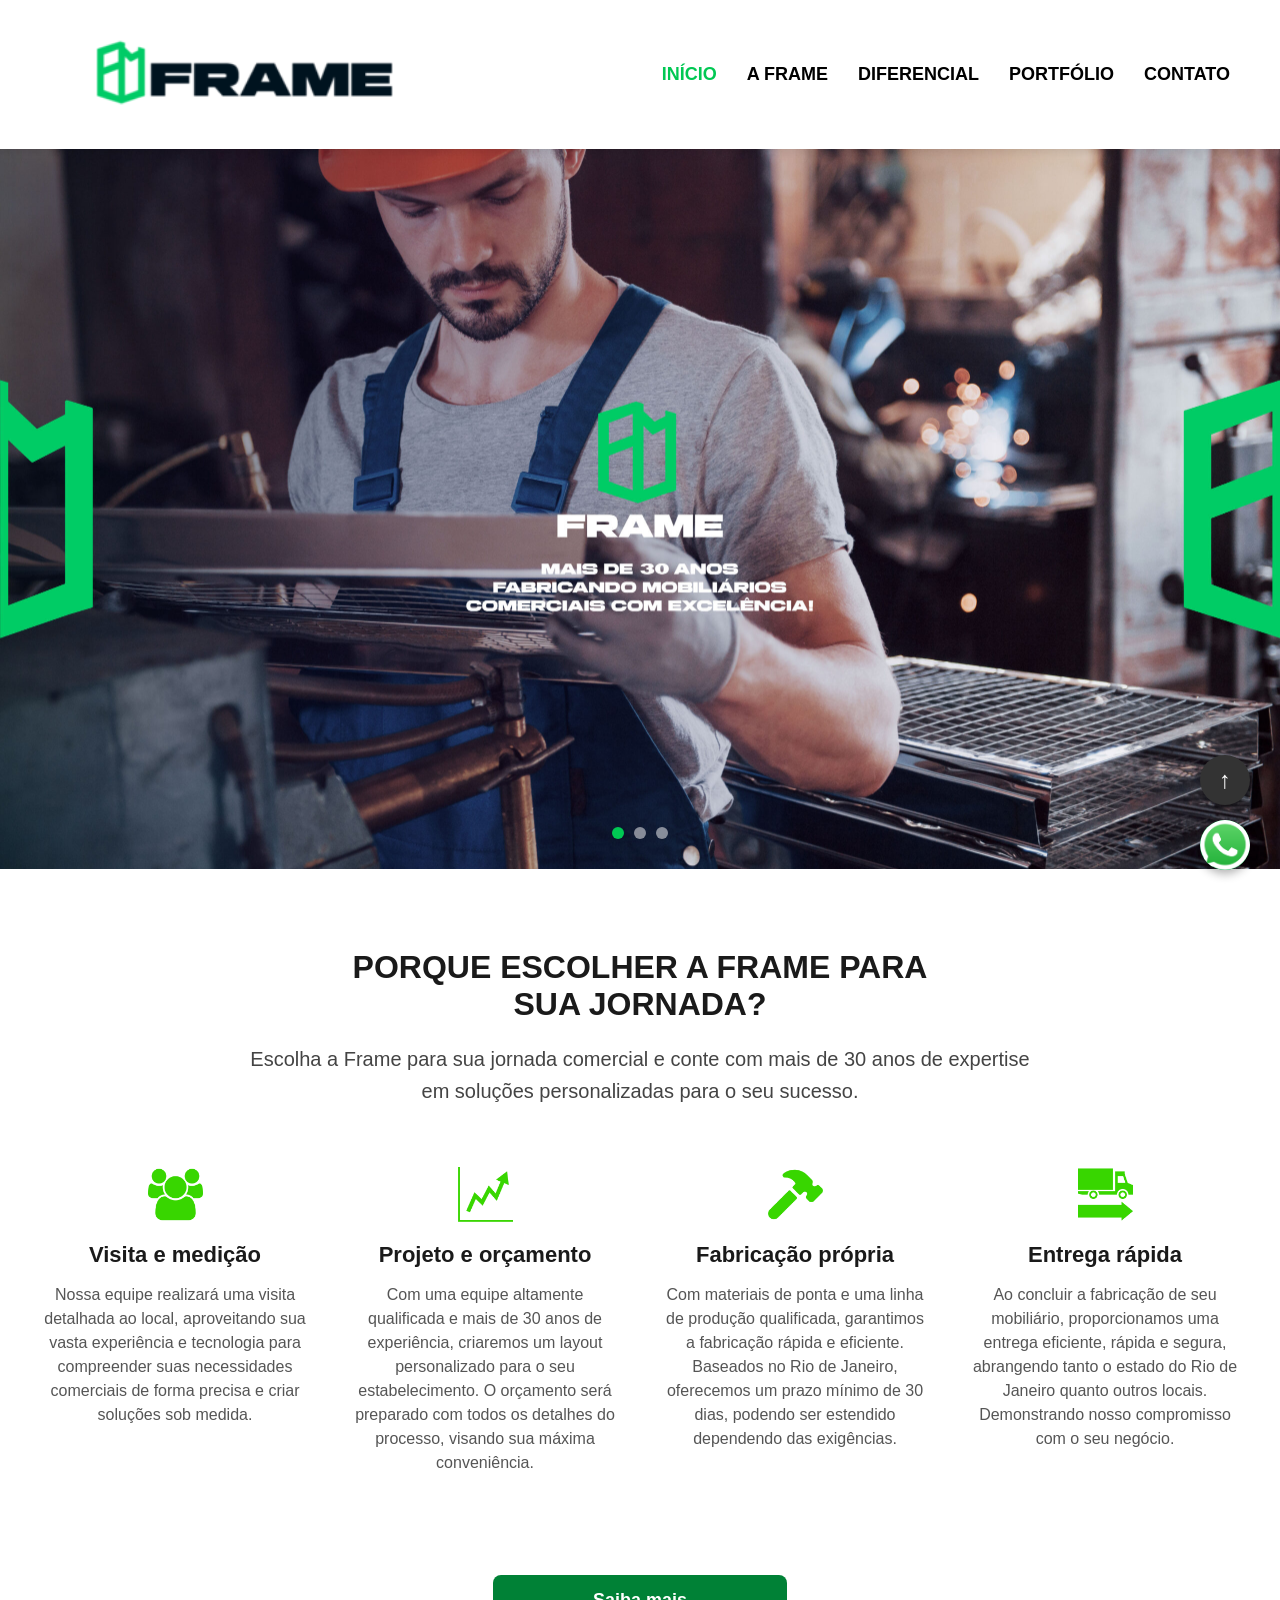
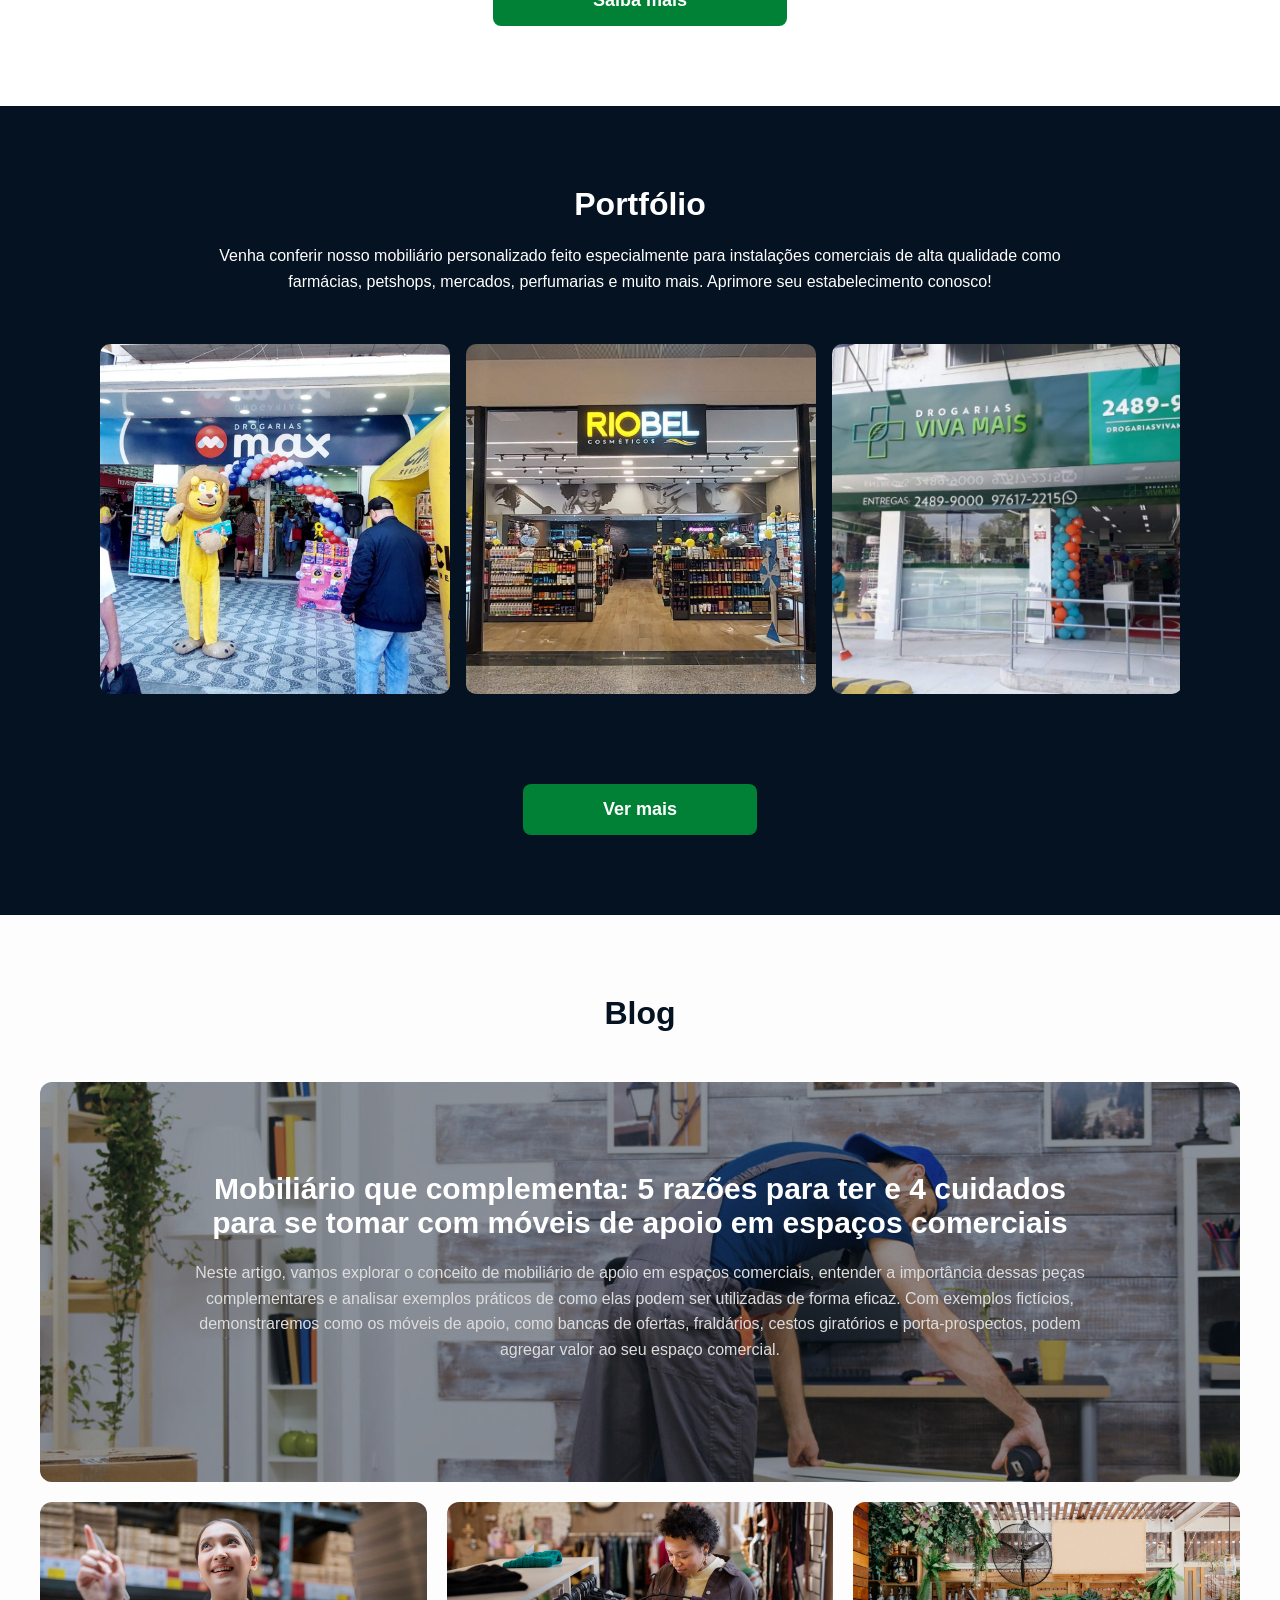
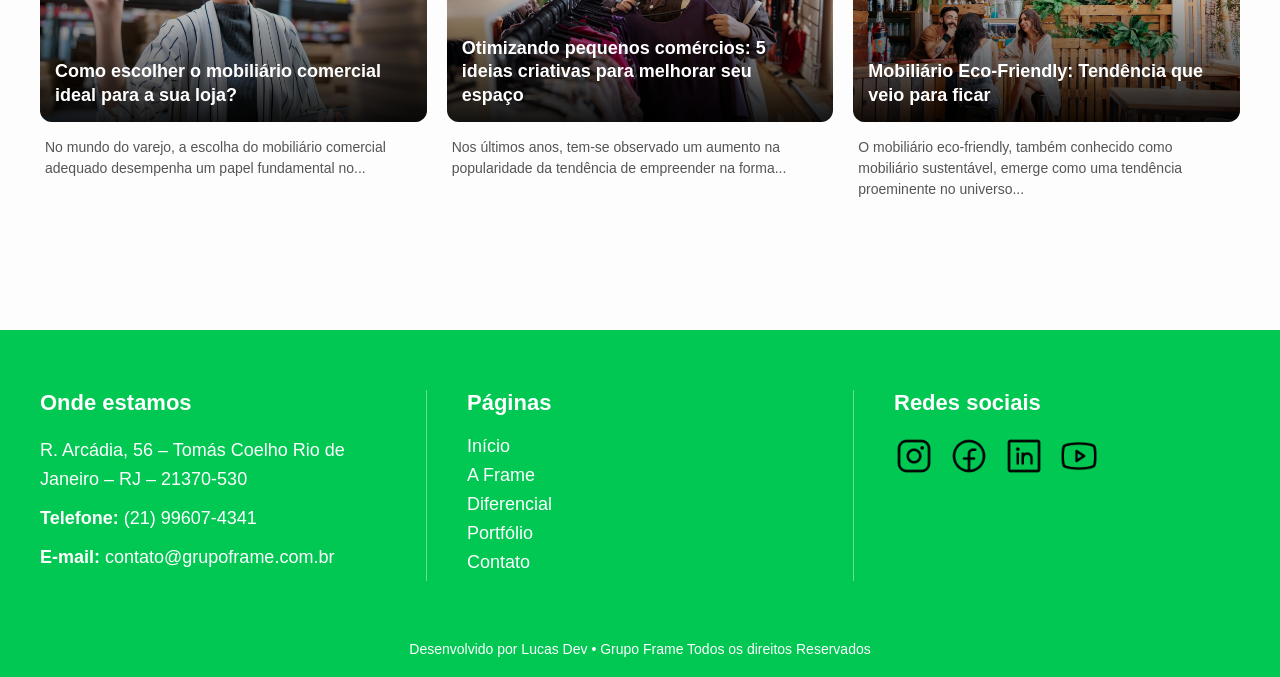
==== commit 3be791ba: "Botão clique aqui Deixei o botão oculto para resolver o posicionamento no celular." ====
--- a/index.html
+++ b/index.html
@@ -35,9 +35,7 @@
 
         <div class="hero-overlay"></div>
 
-        <div class="hero-content">
-            <a href="diferencial.html" class="btn-green">Clique aqui</a>
-        </div>
+
 
         <div class="carousel-dots">
             <span class="dot active" onclick="currentSlide(0)"></span>
--- a/css/style.css
+++ b/css/style.css
@@ -98,13 +98,14 @@
     position: relative;
     z-index: 10;
     color: #ffffff;
-    margin-top: 0;
-    padding-top: 600px;
+    margin: 0 auto;
+    padding: 0 20px;
+    transform: translate(80px);
 }
 
 .carousel-dots {
     position: absolute;
-    bottom: 20px;
+    bottom: 30px;
     left: 50%;
     transform: translateX(-50%);
     display: flex;
@@ -156,6 +157,7 @@
     font-weight: bold;
     border-radius: 5px;
     transition: background-color 0.3s;
+    margin-top: 40px;
 }
 
 .btn-green:hover {
@@ -1948,4 +1950,52 @@
     line-height: 1.6;
     color: #444;
     margin-bottom: 10px;
+}
+
+
+/* ==========================================
+   CSS PARA CELULAR (RESPONSIVIDADE GERAL)
+   ========================================== */
+@media (max-width: 768px) {
+    
+    /* --- GERAL --- */
+    body, html { overflow-x: hidden; width: 100%; }
+
+    /* --- MENU E LOGO --- */
+    .navbar { flex-direction: column; padding: 15px; gap: 20px; }
+    .logo img { height: 60px; }
+    .nav-links { flex-wrap: wrap; justify-content: center; padding: 0; }
+    
+    /* --- HERO (Página Inicial) --- */
+    .hero { height: auto; min-height: 80vh; display: flex; align-items: center; justify-content: center; }
+    .hero-content { padding-top: 0 !important; padding-bottom: 0 !important; transform: translateY(0); margin-top: 80px; }
+    .hero-content h1 { font-size: 32px !important; }
+    .hero-content p { font-size: 18px !important; }
+    .btn-green { margin-top: 20px; }
+
+    /* --- DIFERENCIAIS (De 4 colunas para 1 coluna) --- */
+    .diferenciais-grid { grid-template-columns: 1fr; gap: 40px; }
+    .btn-large { padding: 15px 40px; width: 100%; } /* Botão ocupa a tela toda */
+
+    /* --- PORTFÓLIO E FOTOS --- */
+    .portfolio-intro-grid { grid-template-columns: 1fr; text-align: center; }
+    .portfolio-grid { grid-template-columns: 1fr 1fr; } /* 2 fotos por linha no celular */
+    .portfolio-carousel-wrapper { width: 100%; }
+    .foto-port { width: 250px; height: 250px; } /* Fotos menores na esteira */
+
+    /* --- PÁGINA: A FRAME --- */
+    .banner-content h1 { font-size: 40px; } /* Título A FRAME não vaza da tela */
+    .mvv-row { flex-direction: column; text-align: center; gap: 20px; } /* Ícone em cima, texto embaixo */
+    .visao-row .mvv-text { text-align: center; } /* Tira o alinhamento pra direita */
+
+    /* --- CONTATO E MAPA (De 2 colunas para 1) --- */
+    .contact-grid { grid-template-columns: 1fr; gap: 40px; }
+    .contact-map { min-height: 350px; } /* Mapa menor no celular */
+    .form-row { flex-direction: column; } /* Campos lado a lado ficam empilhados */
+
+    /* --- RODAPÉ (FOOTER) --- */
+    .footer-content { flex-direction: column; gap: 40px; text-align: center; }
+    .footer-col { padding: 0 !important; border-right: none !important; border-bottom: 1px solid rgba(255,255,255,0.2); padding-bottom: 20px !important; }
+    .footer-col:last-child { border-bottom: none; }
+    .social-icons { justify-content: center; }
 }
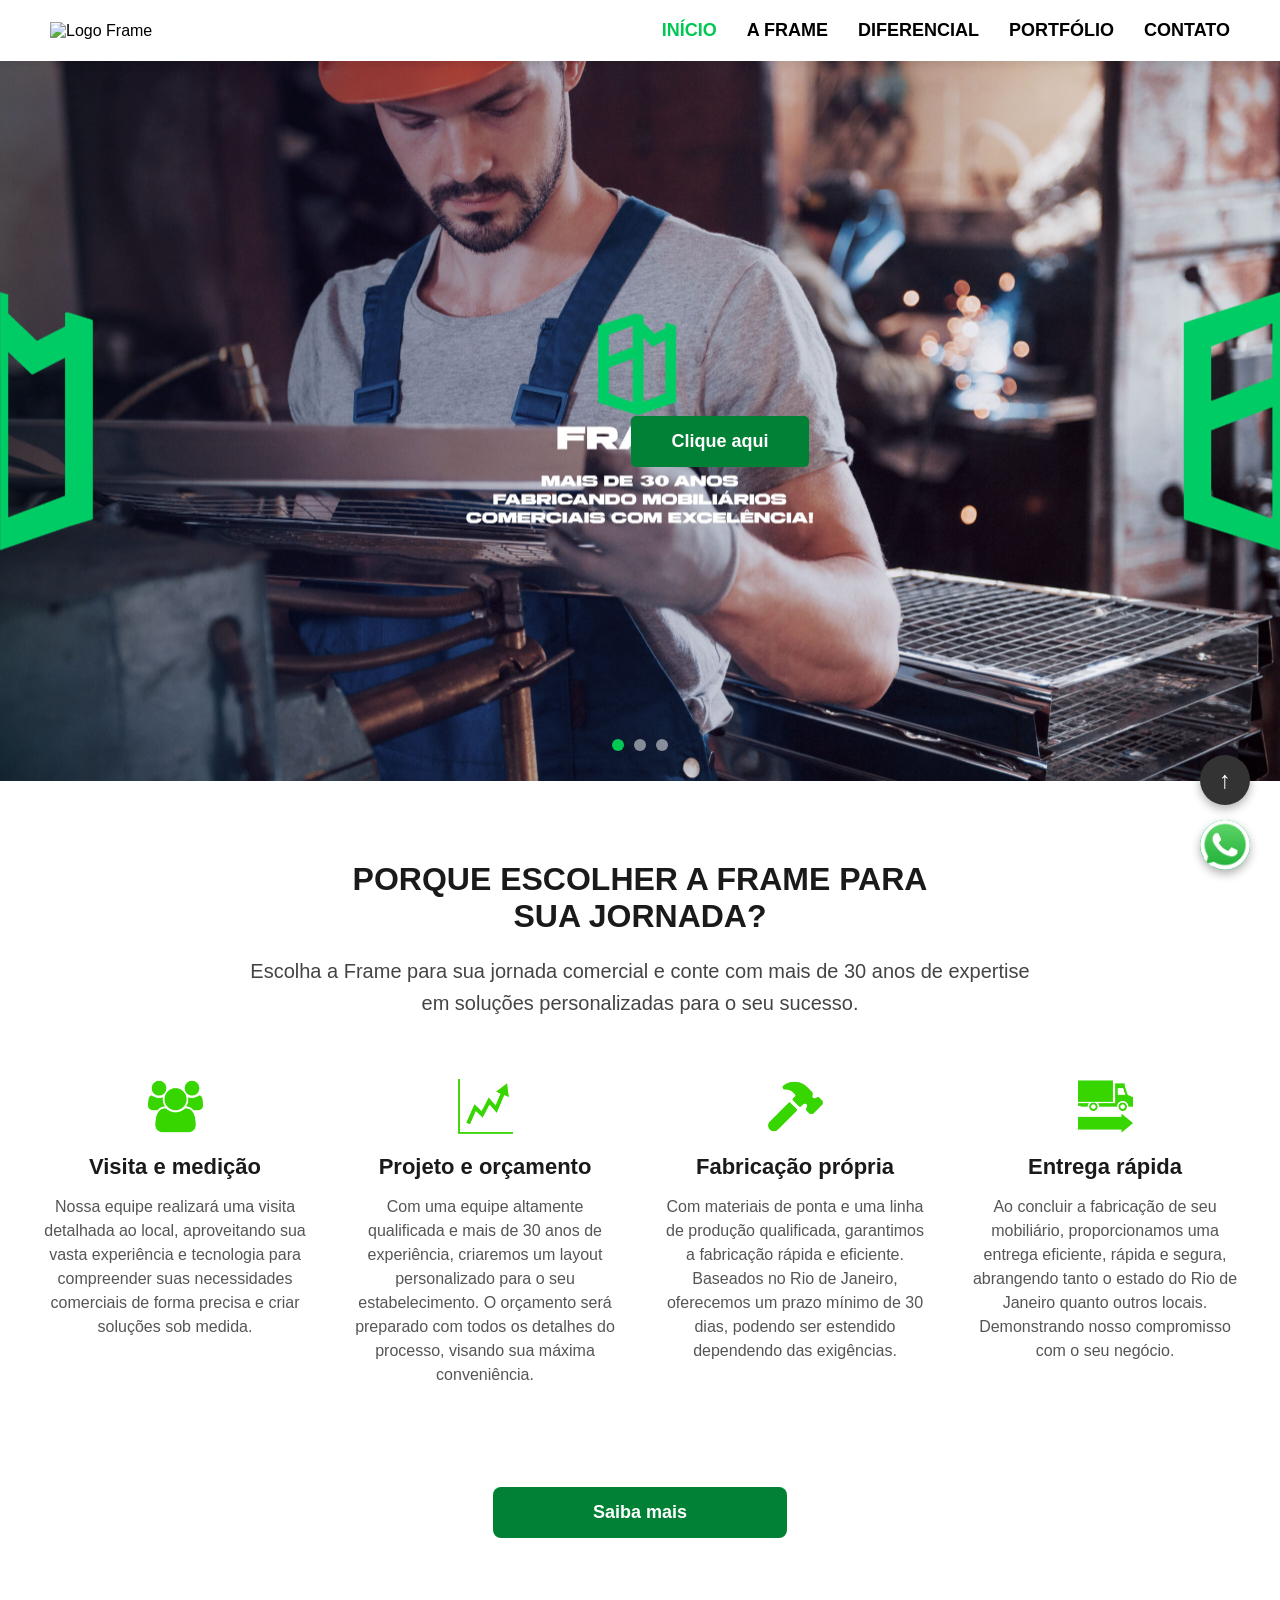
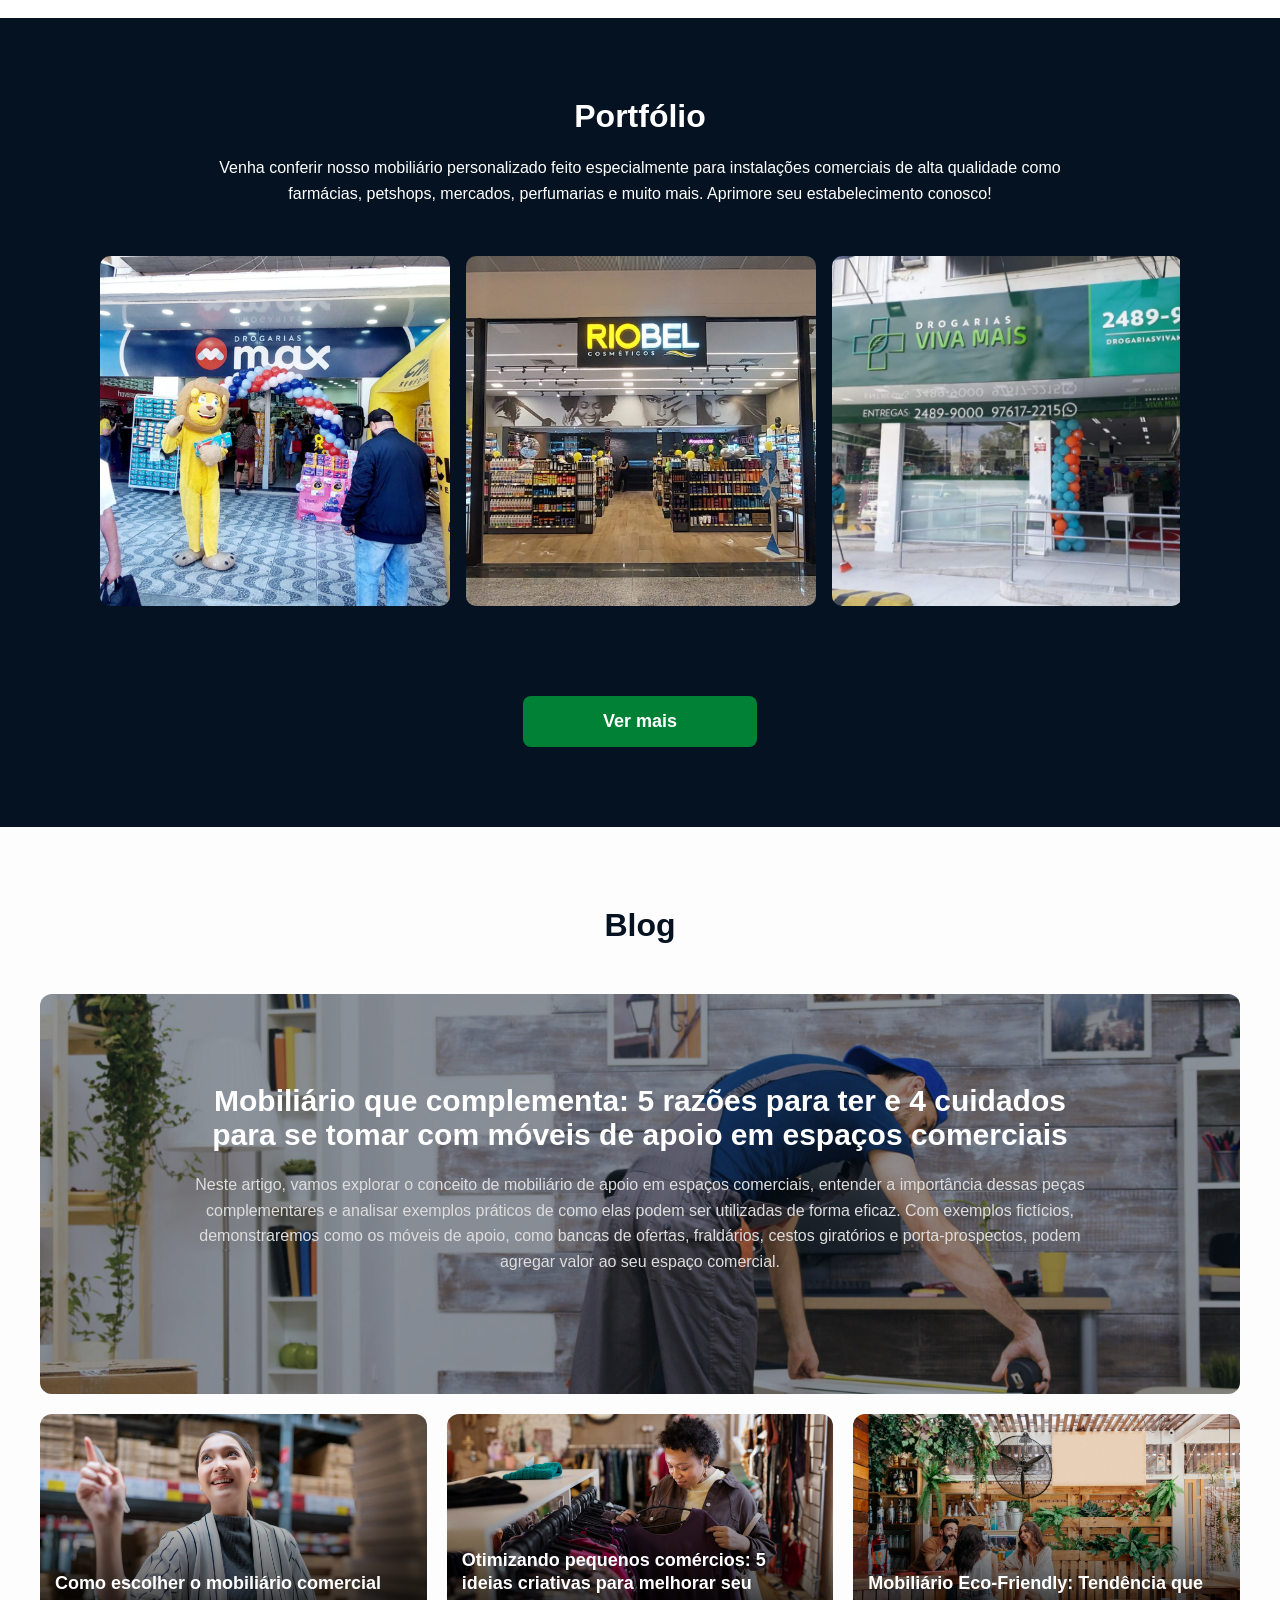
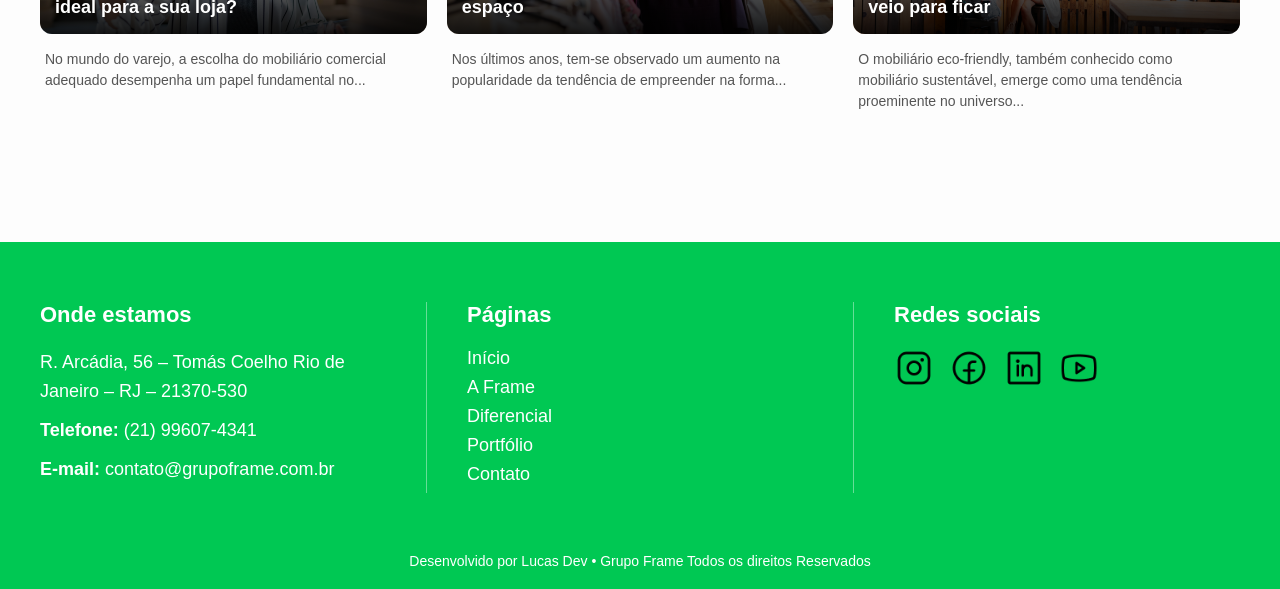
==== commit 856bc03d: "Update index.html" ====
--- a/index.html
+++ b/index.html
@@ -11,7 +11,7 @@
 
     <header class="navbar">
         <div class="logo">
-            <img src="img/logoFramepg1.png" alt="Logo Frame">
+            <img src="img/Logo_2026.png" alt="Logo Frame">
         </div>
         <nav>
             <ul class="nav-links">
@@ -22,6 +22,23 @@
                 <li><a href="contato.html">CONTATO</a></li>
             </ul>
         </nav>
+            <!-- Meta Pixel Code -->
+        <script>
+        !function(f,b,e,v,n,t,s)
+        {if(f.fbq)return;n=f.fbq=function(){n.callMethod?
+        n.callMethod.apply(n,arguments):n.queue.push(arguments)};
+        if(!f._fbq)f._fbq=n;n.push=n;n.loaded=!0;n.version='2.0';
+        n.queue=[];t=b.createElement(e);t.async=!0;
+        t.src=v;s=b.getElementsByTagName(e)[0];
+        s.parentNode.insertBefore(t,s)}(window, document,'script',
+        'https://connect.facebook.net/en_US/fbevents.js');
+        fbq('init', '2280290602790019');
+        fbq('track', 'PageView');
+        </script>
+        <noscript><img height="1" width="1" style="display:none"
+        src="https://www.facebook.com/tr?id=2280290602790019&ev=PageView&noscript=1"
+        /></noscript>
+            <!-- End Meta Pixel Code -->
     </header>
 
     <section class="hero">
@@ -35,7 +52,9 @@
 
         <div class="hero-overlay"></div>
 
-
+        <div class="hero-content">
+            <a href="diferencial.html" class="btn-green">Clique aqui</a>
+        </div>
 
         <div class="carousel-dots">
             <span class="dot active" onclick="currentSlide(0)"></span>
@@ -221,4 +240,4 @@
     <script src="js/scripts.js"></script>
 
 </body>
-</html>+</html>
--- a/css/style.css
+++ b/css/style.css
@@ -1998,4 +1998,16 @@
     .footer-col { padding: 0 !important; border-right: none !important; border-bottom: 1px solid rgba(255,255,255,0.2); padding-bottom: 20px !important; }
     .footer-col:last-child { border-bottom: none; }
     .social-icons { justify-content: center; }
+
+    /* --- BLOG (Correção dos Textos nas Imagens) --- */
+    .blog-grid { grid-template-columns: 1fr; } /* Empilha todos os cards do blog */
+    
+    .blog-card-featured { height: auto; min-height: 380px; grid-column: span 1; } /* Card principal adapta a altura */
+    .blog-card-featured .blog-card-content { padding: 30px 15px; }
+    .blog-card-featured h3 { font-size: 22px; margin-bottom: 15px; } /* Título menor para caber na tela */
+    .blog-card-featured p { font-size: 14px; margin-bottom: 20px; } /* Texto menor para leitura confortável */
+    .blog-card-featured .btn-green { padding: 12px 25px; font-size: 14px; }
+    
+    .blog-img-wrapper { height: 200px; } /* Ajusta a foto dos 3 cards menores */
+    .blog-img-wrapper h3 { font-size: 16px; bottom: 10px; left: 10px; right: 10px; }
 }
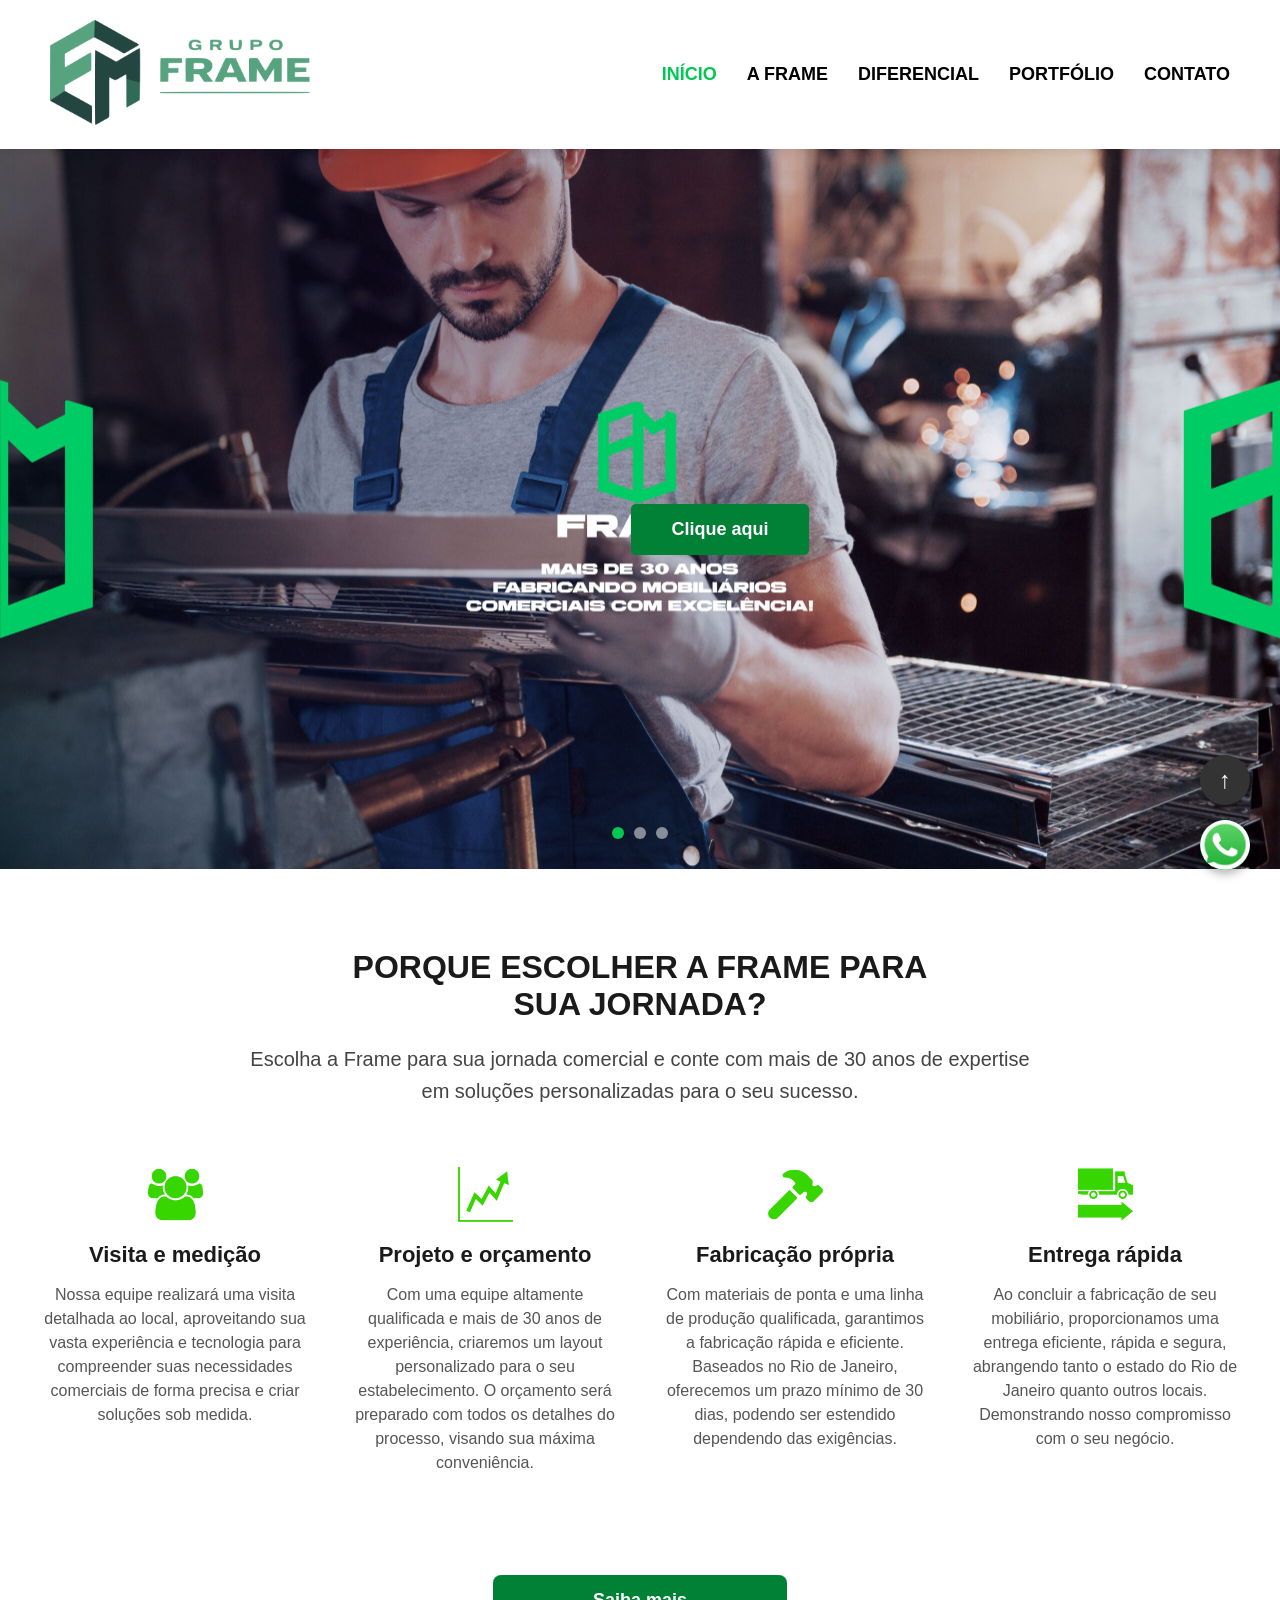
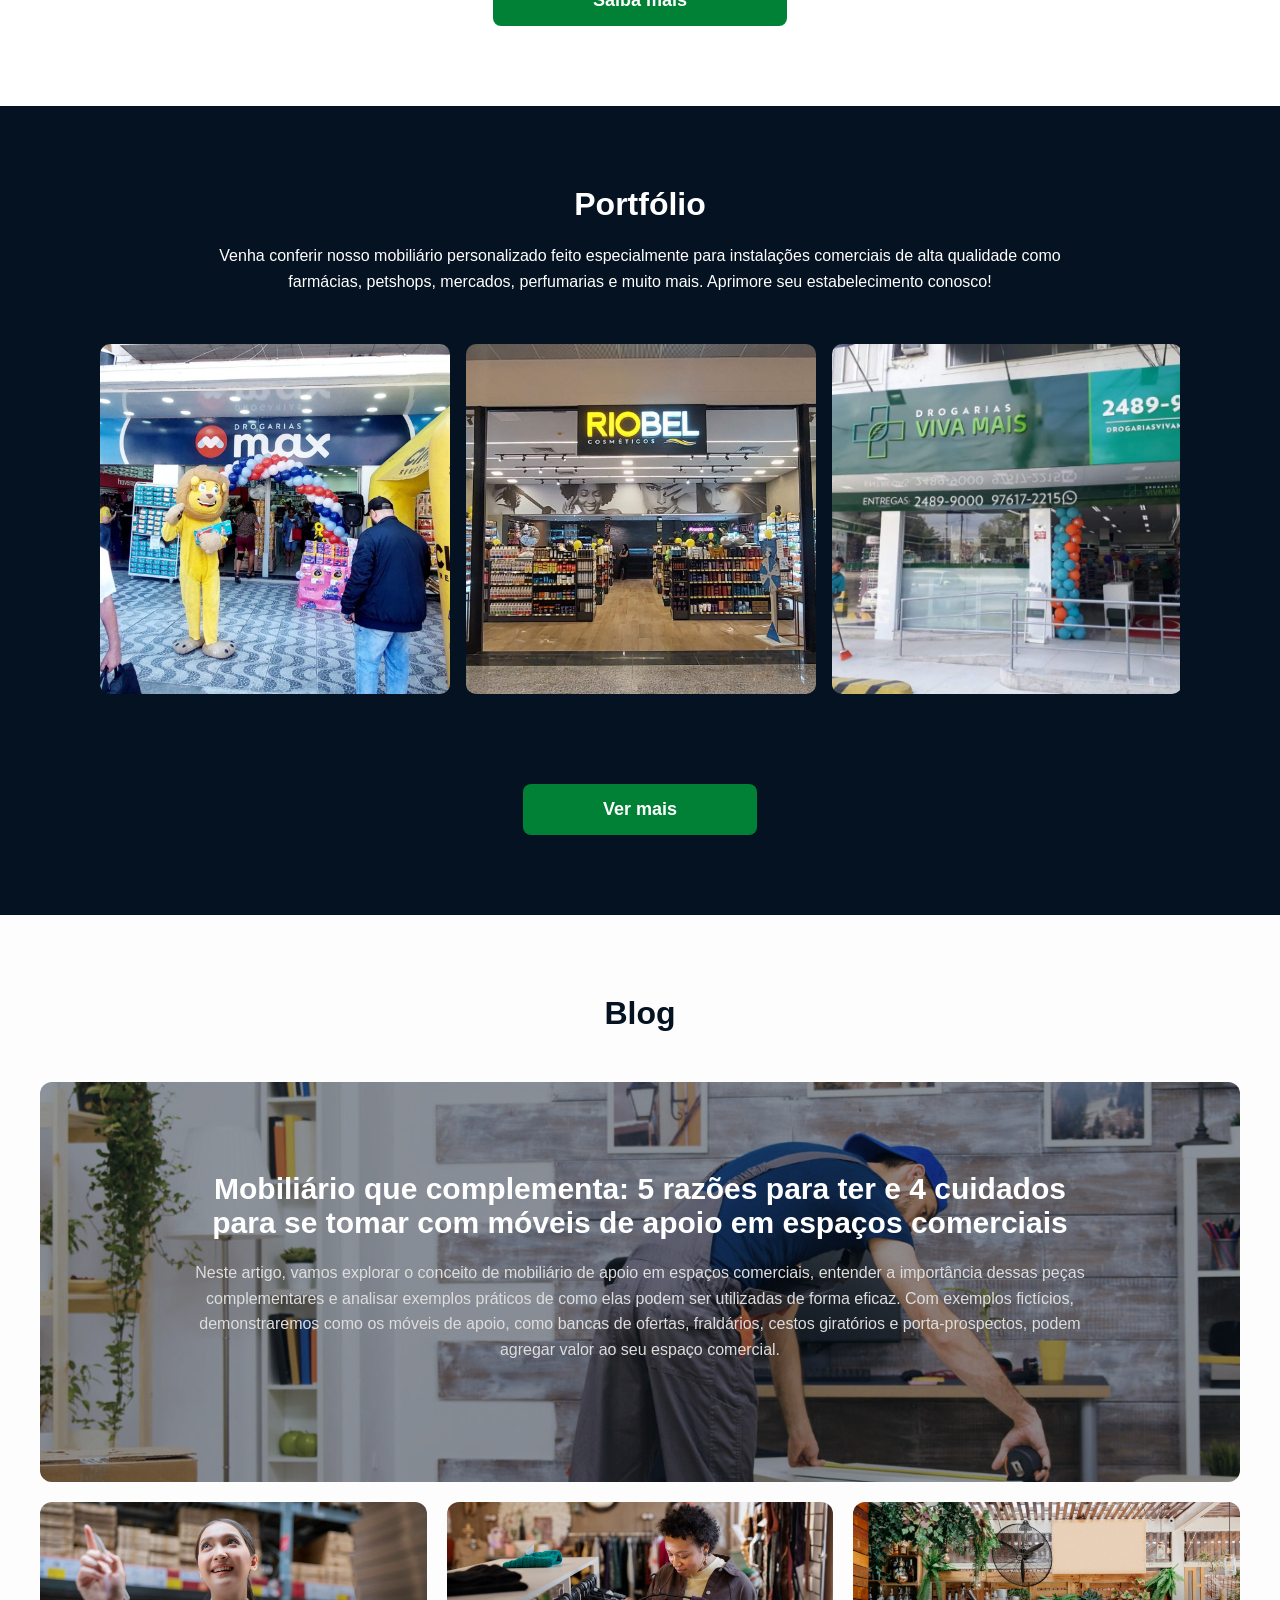
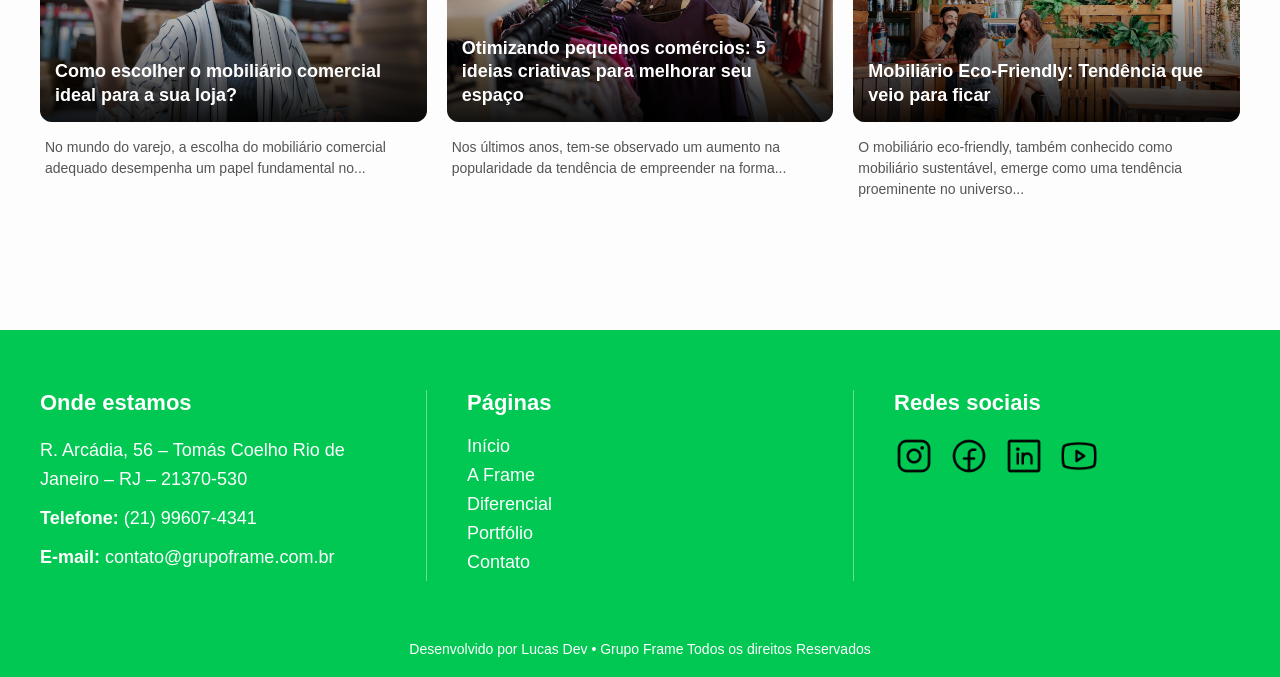
==== commit 83457eef: "Update index.html adição da meta do facebook." ====
--- a/index.html
+++ b/index.html
@@ -6,24 +6,8 @@
     <title>Início | Grupo Frame</title>
     <link rel="stylesheet" href="css/style.css">
     <link rel="icon" type="image/x-icon" href="img/cropped-grupo-frame-favicon-32x32.ico">
-</head>
-<body>
-
-    <header class="navbar">
-        <div class="logo">
-            <img src="img/Logo_2026.png" alt="Logo Frame">
-        </div>
-        <nav>
-            <ul class="nav-links">
-                <li><a href="index.html" class="active">INÍCIO</a></li>
-                <li><a href="a-frame.html">A FRAME</a></li>
-                <li><a href="diferencial.html">DIFERENCIAL</a></li>
-                <li><a href="portfolio.html">PORTFÓLIO</a></li>
-                <li><a href="contato.html">CONTATO</a></li>
-            </ul>
-        </nav>
-            <!-- Meta Pixel Code -->
-        <script>
+                <!-- Meta Pixel Code -->
+    <script>
         !function(f,b,e,v,n,t,s)
         {if(f.fbq)return;n=f.fbq=function(){n.callMethod?
         n.callMethod.apply(n,arguments):n.queue.push(arguments)};
@@ -36,9 +20,25 @@
         fbq('track', 'PageView');
         </script>
         <noscript><img height="1" width="1" style="display:none"
-        src="https://www.facebook.com/tr?id=2280290602790019&ev=PageView&noscript=1"
-        /></noscript>
+        src="https://www.facebook.com/tr?id=2280290602790019&ev=PageView&noscript=1"/>
+    </noscript>
             <!-- End Meta Pixel Code -->
+</head>
+<body>
+
+    <header class="navbar">
+        <div class="logo">
+            <img src="img/Logo_2026.png" alt="Logo Frame">
+        </div>
+        <nav>
+            <ul class="nav-links">
+                <li><a href="index.html" class="active">INÍCIO</a></li>
+                <li><a href="a-frame.html">A FRAME</a></li>
+                <li><a href="diferencial.html">DIFERENCIAL</a></li>
+                <li><a href="portfolio.html">PORTFÓLIO</a></li>
+                <li><a href="contato.html">CONTATO</a></li>
+            </ul>
+        </nav>
     </header>
 
     <section class="hero">
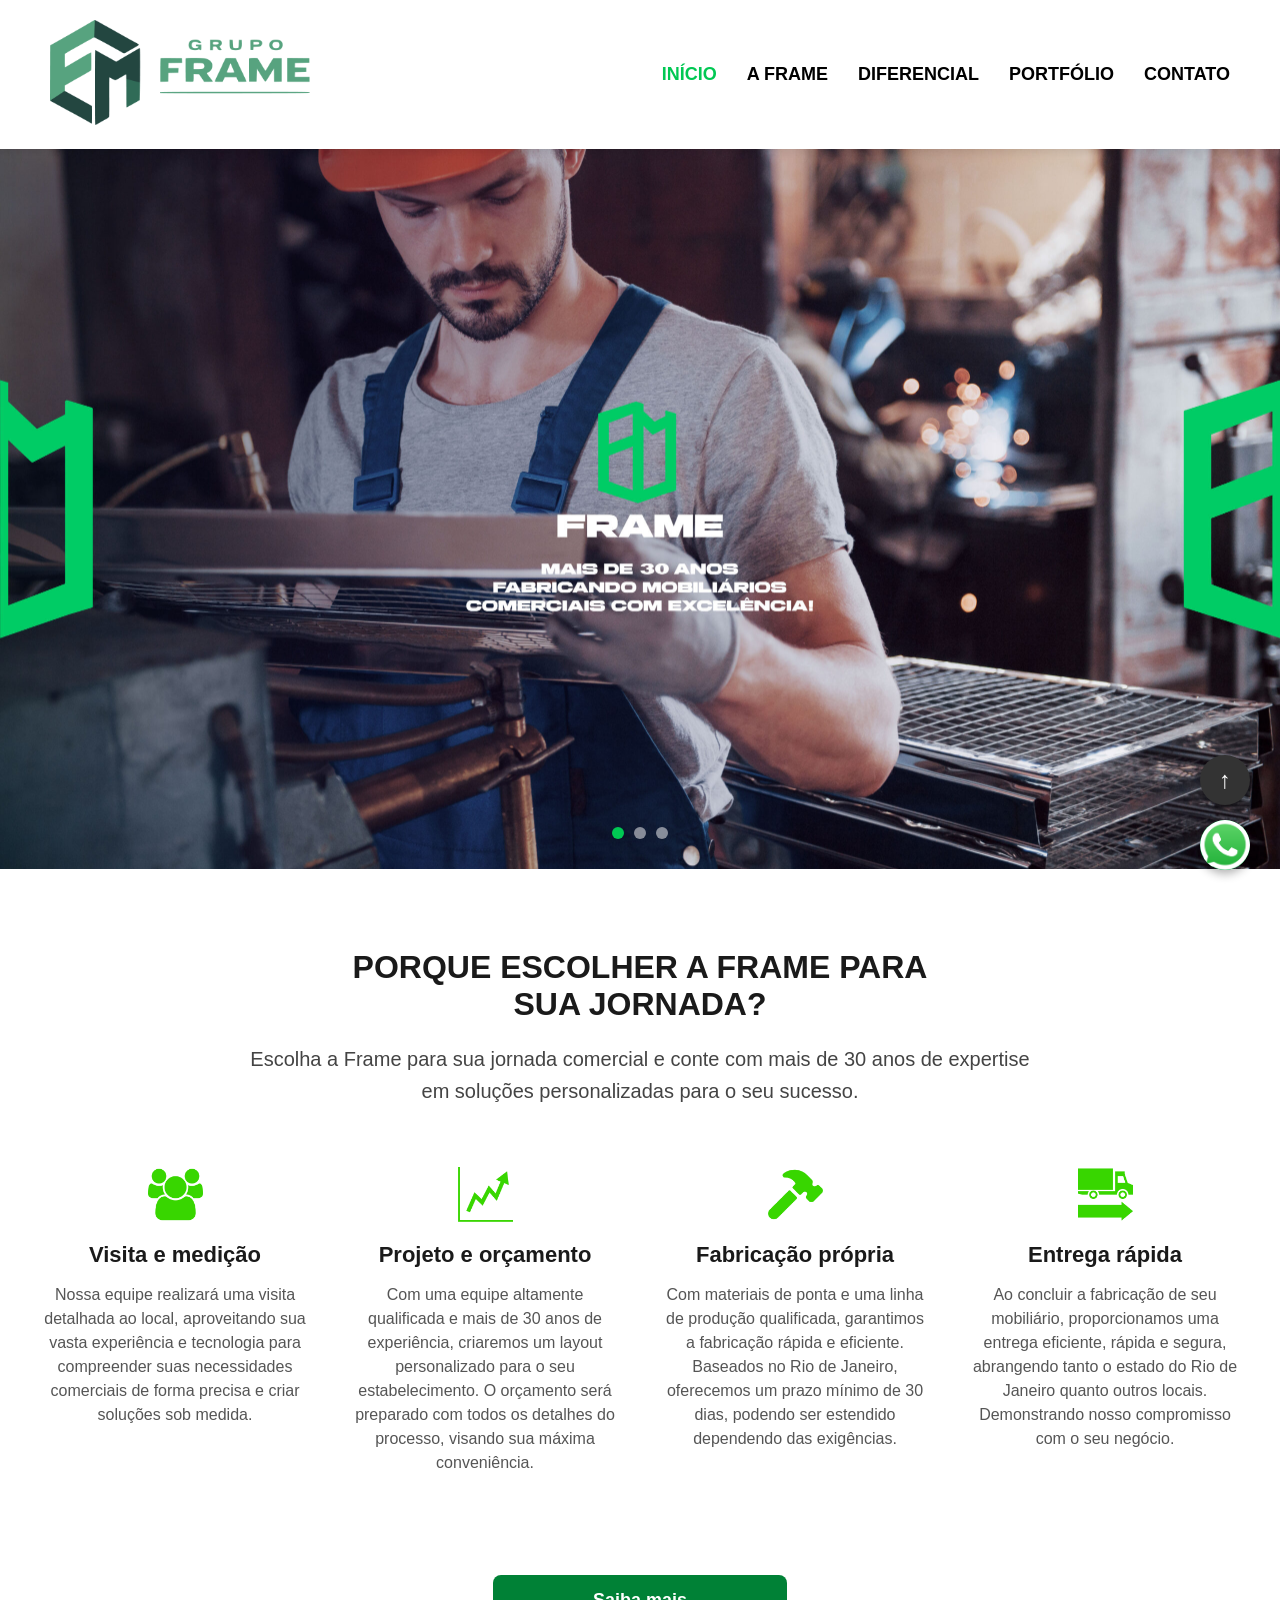
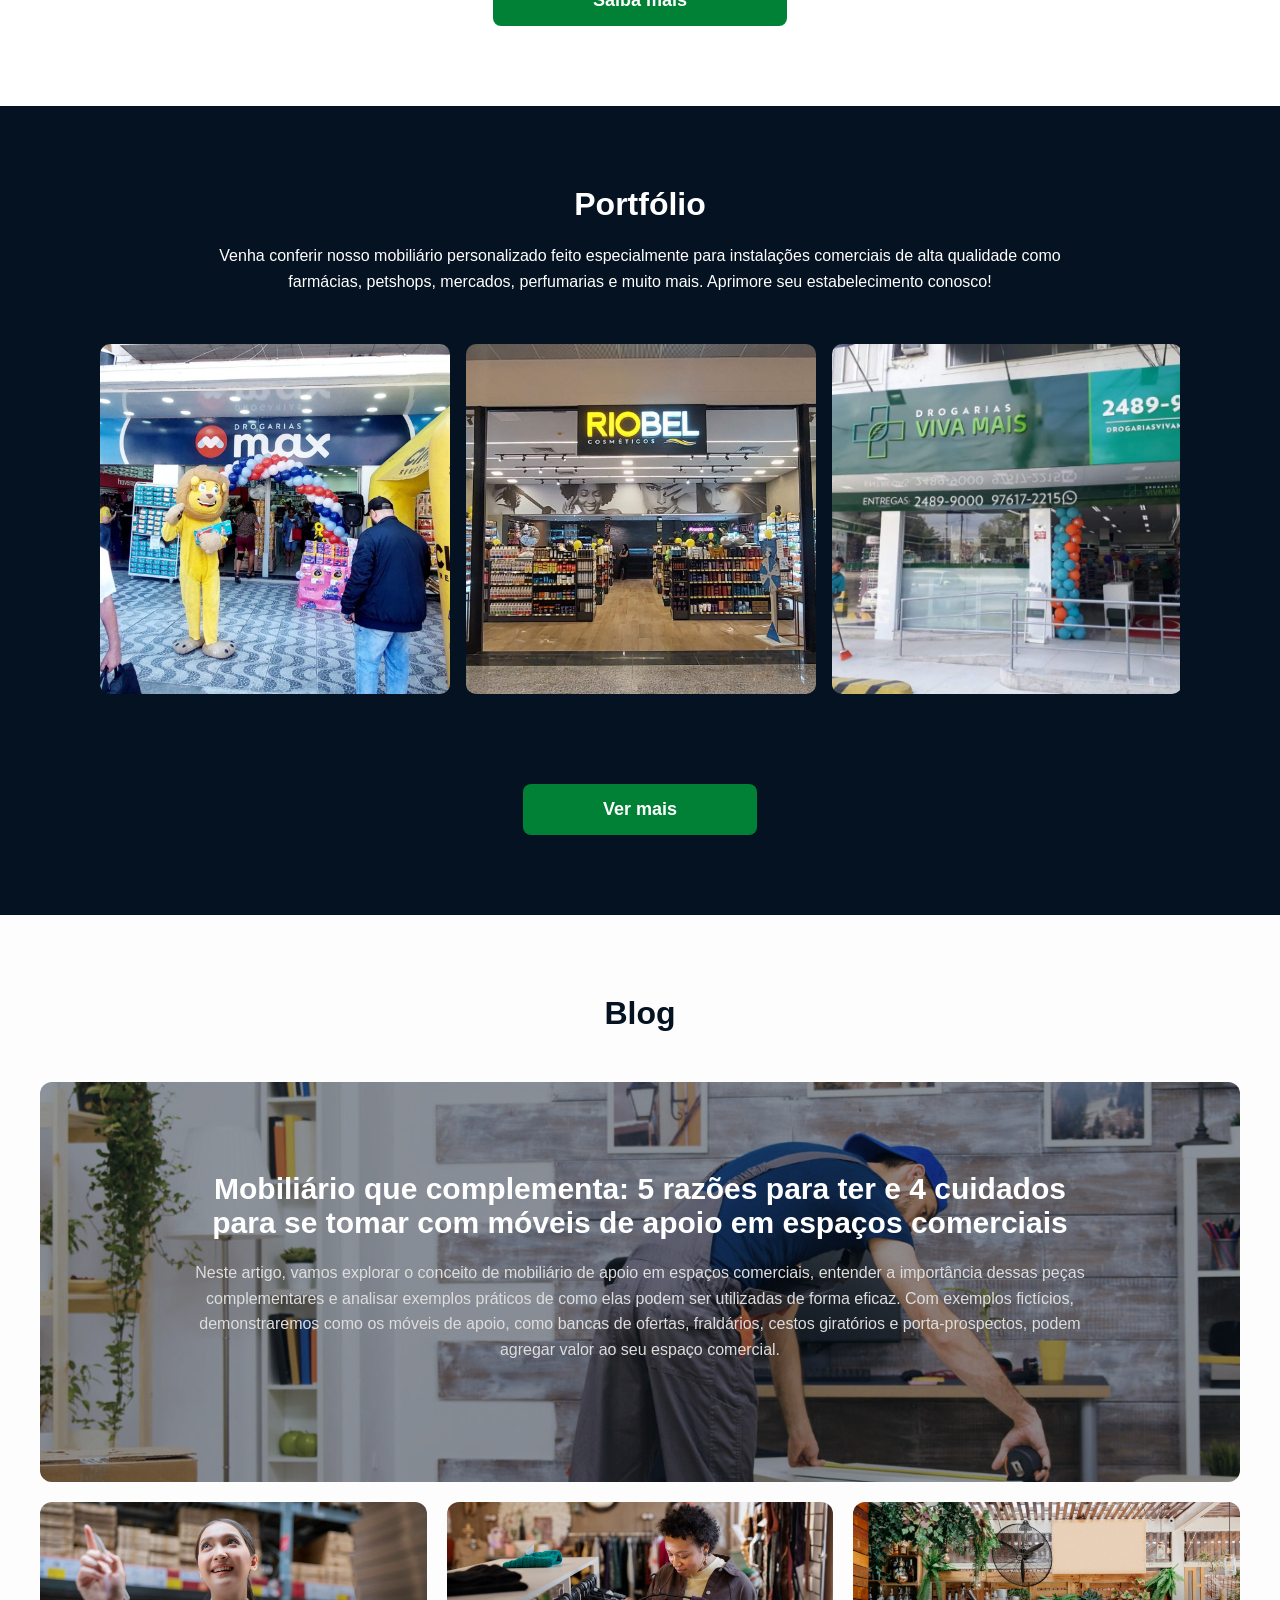
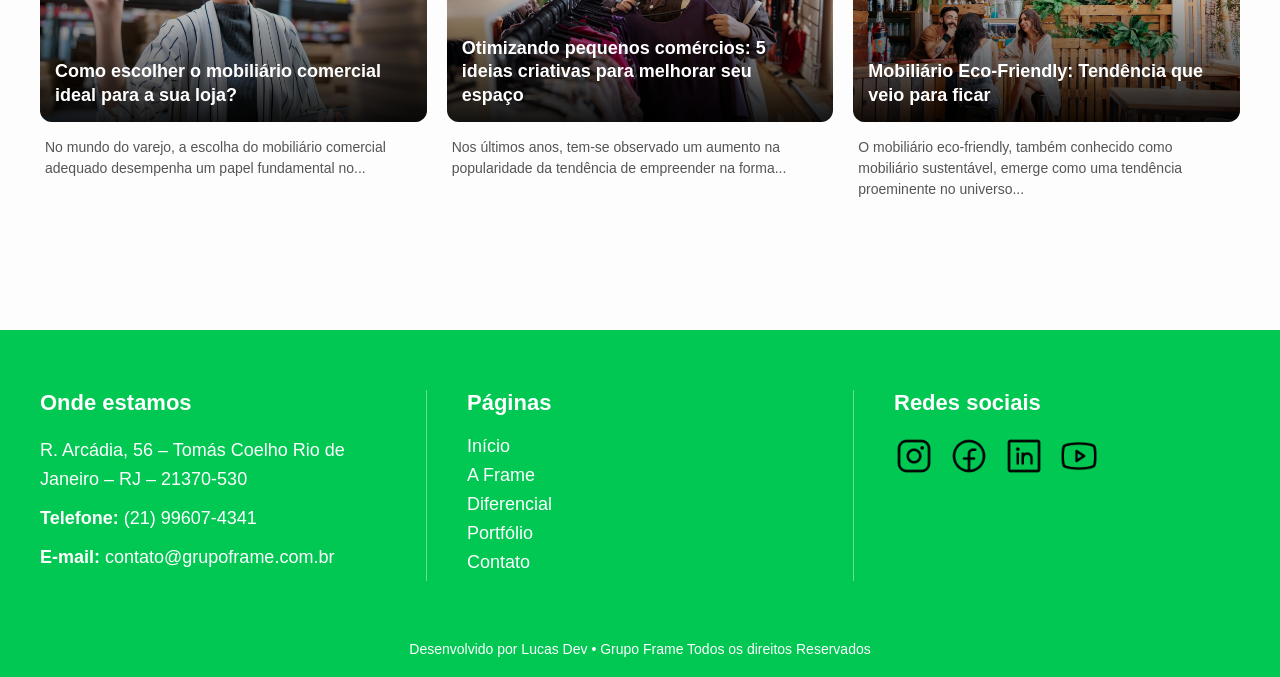
==== commit 58bd5654: "Update index.html ajuste botão clique aqui" ====
--- a/index.html
+++ b/index.html
@@ -6,7 +6,6 @@
     <title>Início | Grupo Frame</title>
     <link rel="stylesheet" href="css/style.css">
     <link rel="icon" type="image/x-icon" href="img/cropped-grupo-frame-favicon-32x32.ico">
-                <!-- Meta Pixel Code -->
     <script>
         !function(f,b,e,v,n,t,s)
         {if(f.fbq)return;n=f.fbq=function(){n.callMethod?
@@ -32,11 +31,11 @@
         </div>
         <nav>
             <ul class="nav-links">
-                <li><a href="index.html" class="active">INÍCIO</a></li>
-                <li><a href="a-frame.html">A FRAME</a></li>
-                <li><a href="diferencial.html">DIFERENCIAL</a></li>
-                <li><a href="portfolio.html">PORTFÓLIO</a></li>
-                <li><a href="contato.html">CONTATO</a></li>
+                <li><a href="index" class="active">INÍCIO</a></li>
+                <li><a href="a-frame">A FRAME</a></li>
+                <li><a href="diferencial">DIFERENCIAL</a></li>
+                <li><a href="portfolio">PORTFÓLIO</a></li>
+                <li><a href="contato">CONTATO</a></li>
             </ul>
         </nav>
     </header>
@@ -52,9 +51,7 @@
 
         <div class="hero-overlay"></div>
 
-        <div class="hero-content">
-            <a href="diferencial.html" class="btn-green">Clique aqui</a>
-        </div>
+
 
         <div class="carousel-dots">
             <span class="dot active" onclick="currentSlide(0)"></span>
@@ -206,11 +203,11 @@
             <div class="footer-col">
                 <h4>Páginas</h4>
                 <ul>
-                    <li><a href="index.html">Início</a></li>
-                    <li><a href="a-frame.html">A Frame</a></li>
-                    <li><a href="diferencial.html">Diferencial</a></li>
-                    <li><a href="portfolio.html">Portfólio</a></li>
-                    <li><a href="contato.html">Contato</a></li>
+                    <li><a href="index">Início</a></li>
+                    <li><a href="a-frame">A Frame</a></li>
+                    <li><a href="diferencial">Diferencial</a></li>
+                    <li><a href="portfolio">Portfólio</a></li>
+                    <li><a href="contato">Contato</a></li>
                 </ul>
             </div>
 
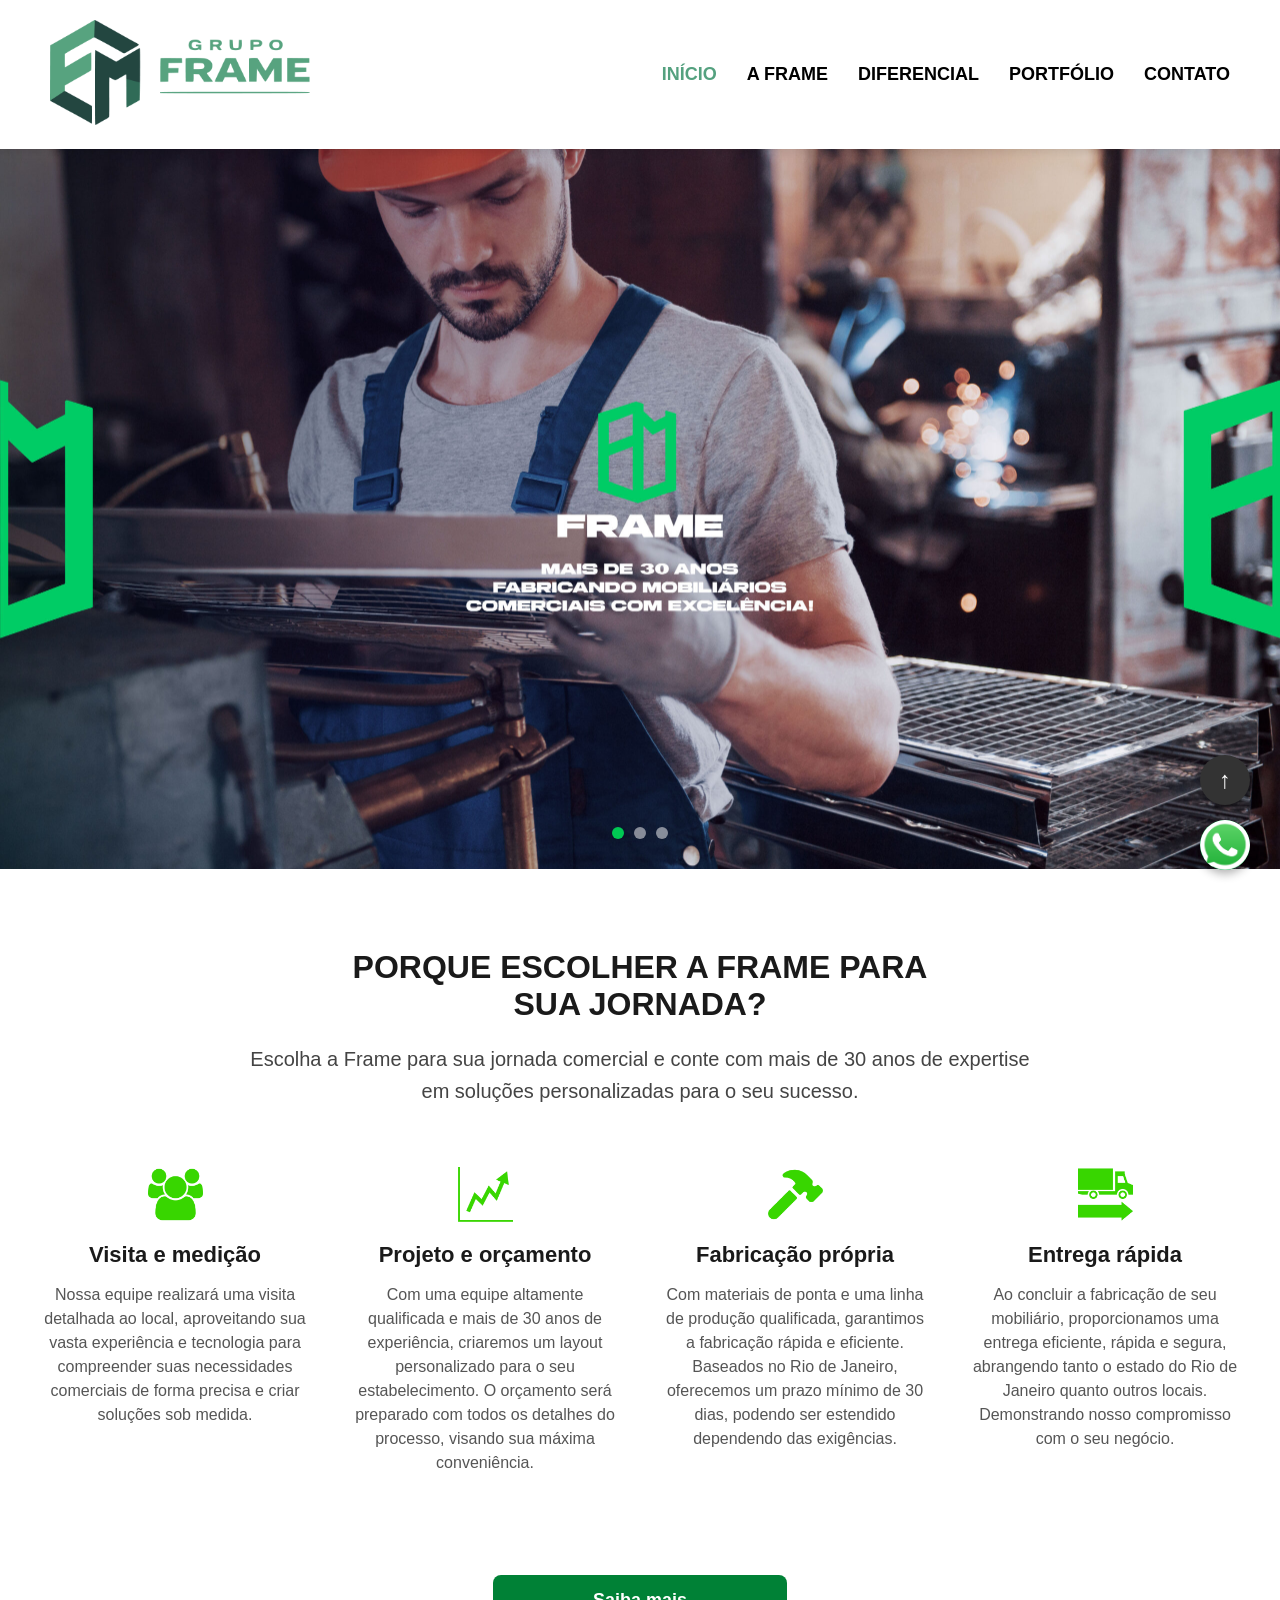
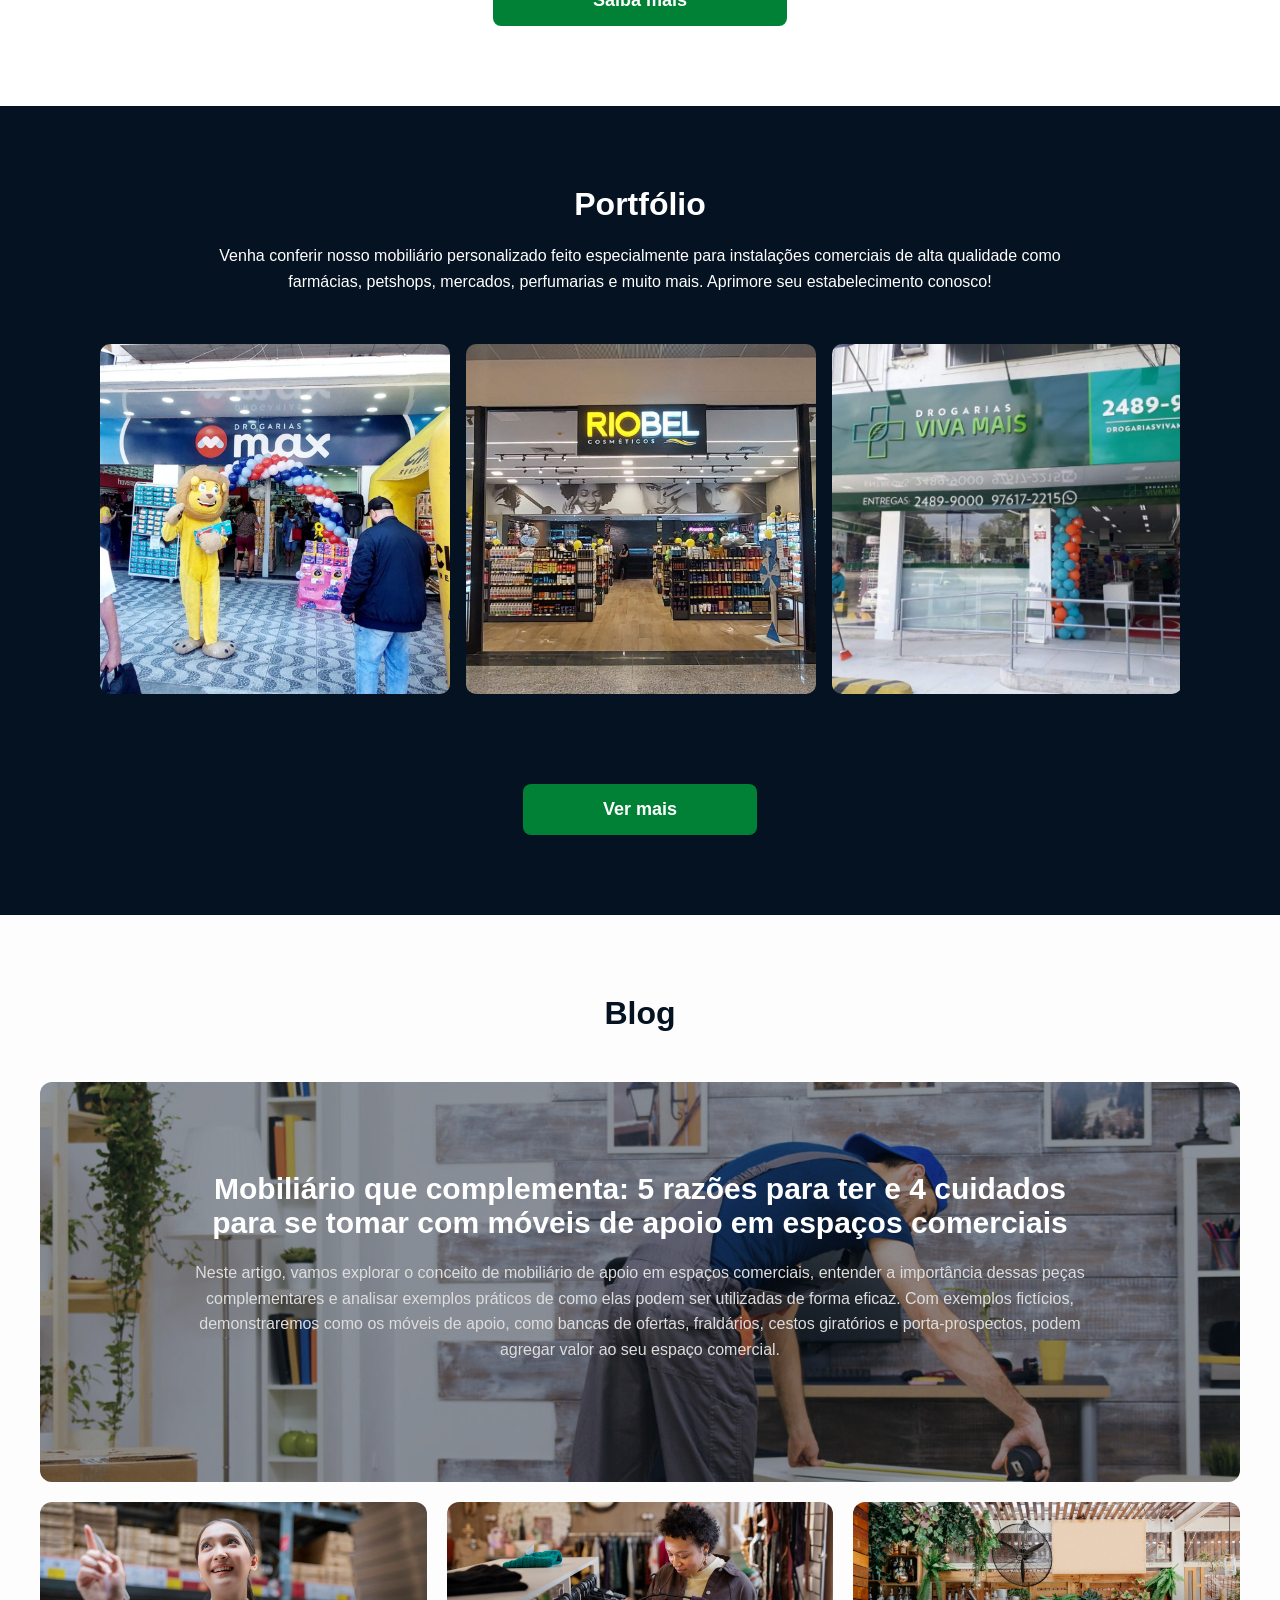
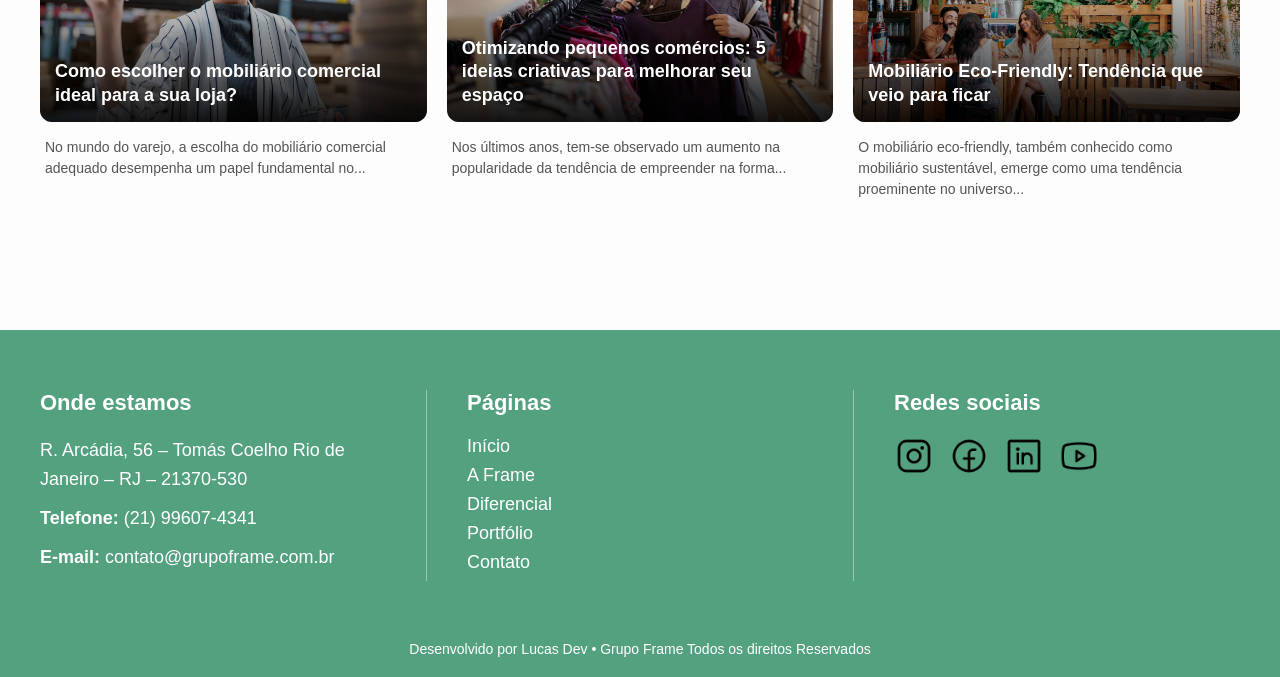
==== commit 9399d1ec: "Update index.html novo icone" ====
--- a/index.html
+++ b/index.html
@@ -5,7 +5,7 @@
     <meta name="viewport" content="width=device-width, initial-scale=1.0">
     <title>Início | Grupo Frame</title>
     <link rel="stylesheet" href="css/style.css">
-    <link rel="icon" type="image/x-icon" href="img/cropped-grupo-frame-favicon-32x32.ico">
+    <link rel="icon" type="image/x-icon" href="img/logoico.ico">
     <script>
         !function(f,b,e,v,n,t,s)
         {if(f.fbq)return;n=f.fbq=function(){n.callMethod?
--- a/css/style.css
+++ b/css/style.css
@@ -39,17 +39,19 @@
 }
 
 .nav-links a:hover, .nav-links a.active {
-    color: #00c853; /* O verde da Frame */
+    color: #54a17f; /* O verde da Frame */
 }
 
 /* --- Seção Principal (Hero) --- */
 .hero {
     position: relative;
     height: 80vh;
+    min-height: 650px;
     overflow: hidden;
     display: flex;
     justify-content: center;
-    align-items: center;
+    align-items: flex-end;
+    padding-bottom: 120px;
     text-align: center;
 }
 
@@ -98,7 +100,8 @@
     position: relative;
     z-index: 10;
     color: #ffffff;
-    margin: 0 auto;
+    width: 100%;
+    max-width: 900px;
     padding: 0 20px;
     transform: translate(80px);
 }
@@ -536,7 +539,7 @@
 
 /* Efeito extra: Borda fica verde ao clicar no campo para digitar */
 .newsletter-form-container input:focus {
-    border-color: #00c853; 
+    border-color: #54a17f; 
 }
 
 .newsletter-form-container .btn-green {
@@ -551,7 +554,7 @@
 
 /* --- Rodapé (Footer) --- */
 .site-footer {
-    background-color: #00c853; /* O verde oficial da Frame */
+    background-color: #54a17f; /* O verde oficial da Frame */
     color: #ffffff;
     padding: 60px 20px 20px 20px;
 }
@@ -856,7 +859,7 @@
 
 /* O símbolo de ✔ verde */
 .check-icon {
-    color: #00c853; /* Verde Frame */
+    color: #54a17f; /* Verde Frame */
     font-size: 24px;
     font-weight: bold;
     margin-right: 15px;
@@ -960,7 +963,7 @@
 
 /* Criando o pontinho verde via HTML e pintando no CSS */
 .ponto-verde {
-    color: #00c853; /* Verde Frame */
+    color: #54a17f; /* Verde Frame */
     font-size: 18px;
     line-height: 1;
 }
@@ -1042,7 +1045,7 @@
 
 .contact-form-box input:focus,
 .contact-form-box textarea:focus {
-    border-color: #00c853; /* Borda fica verde ao clicar */
+    border-color: #54a17f; /* Borda fica verde ao clicar */
 }
 
 /* O Checkbox lá embaixo */
@@ -1125,7 +1128,7 @@
 
 /* Ao passar o mouse, a seta fica com o Verde Frame */
 .seta-port:hover {
-    background-color: #00c853; 
+    background-color: #54a17f; 
 }
 
 
@@ -1167,7 +1170,7 @@
 
 .filter-btn:hover,
 .filter-btn.active {
-    color: #00c853; /* O verde do Grupo Frame */
+    color: #54a17f; /* O verde do Grupo Frame */
 }
 
 /* A barrinha verde que fica embaixo do filtro ativo */
@@ -1178,7 +1181,7 @@
     left: 0;
     width: 100%;
     height: 3px;
-    background-color: #00c853;
+    background-color: #54a17f;
 }
 
 /* --- A Grade de Fotos --- */
@@ -1394,7 +1397,7 @@
     transition: 0.3s;
 }
 
-.lightbox-fechar:hover { color: #00c853; } /* Fica verde ao passar o mouse */
+.lightbox-fechar:hover { color: #54a17f; } /* Fica verde ao passar o mouse */
 
 .lightbox-seta {
     position: absolute;
@@ -1410,7 +1413,7 @@
     transition: 0.3s;
 }
 
-.lightbox-seta:hover { background: #00c853; }
+.lightbox-seta:hover { background: #54a17f; }
 .lightbox-seta.esquerda { left: 30px; }
 .lightbox-seta.direita { right: 30px; }
 
@@ -1508,8 +1511,8 @@
 
 .blog-slider-dots .dot:hover,
 .blog-slider-dots .dot.active {
-    background-color: #00c853; /* Verde do Grupo Frame */
-    box-shadow: 0 0 8px #00c853; /* Brilho leve */
+    background-color: #54a17f; /* Verde do Grupo Frame */
+    box-shadow: 0 0 8px #54a17f; /* Brilho leve */
 }
 
 /* ==========================================
@@ -1541,7 +1544,7 @@
 
 .search-box input {
     padding: 12px 20px;
-    border: 1px solid #00c853; /* Borda verde */
+    border: 1px solid #54a17f; /* Borda verde */
     border-radius: 4px 0 0 4px; /* Arredonda só do lado esquerdo */
     outline: none;
     width: 300px;
@@ -1549,7 +1552,7 @@
 }
 
 .search-box button {
-    background-color: #00c853;
+    background-color: #54a17f;
     border: none;
     padding: 13px 20px;
     color: white;
@@ -1954,60 +1957,54 @@
 
 
 /* ==========================================
-   CSS PARA CELULAR (RESPONSIVIDADE GERAL)
+   CSS PARA CELULAR E TABLET (RESPONSIVIDADE GERAL)
    ========================================== */
-@media (max-width: 768px) {
-    
+@media (max-width: 992px) {
     /* --- GERAL --- */
     body, html { overflow-x: hidden; width: 100%; }
 
     /* --- MENU E LOGO --- */
-    .navbar { flex-direction: column; padding: 15px; gap: 20px; }
+    .navbar { flex-direction: column; padding: 15px; gap: 15px; }
     .logo img { height: 60px; }
-    .nav-links { flex-wrap: wrap; justify-content: center; padding: 0; }
-    
+    .nav-links { flex-wrap: wrap; justify-content: center; gap: 15px; }
+    .nav-links a { font-size: 15px; }
+
     /* --- HERO (Página Inicial) --- */
-    .hero { height: auto; min-height: 80vh; display: flex; align-items: center; justify-content: center; }
-    .hero-content { padding-top: 0 !important; padding-bottom: 0 !important; transform: translateY(0); margin-top: 80px; }
-    .hero-content h1 { font-size: 32px !important; }
-    .hero-content p { font-size: 18px !important; }
-    .btn-green { margin-top: 20px; }
-
-    /* --- DIFERENCIAIS (De 4 colunas para 1 coluna) --- */
+    .hero { height: auto; min-height: 100vh; padding: 40px 0; }
+    .hero-content { padding-bottom: 50px; margin-top: 20px; }
+    .hero-content h1 { font-size: 32px; line-height: 1.2; }
+    .hero-content p { font-size: 18px; }
+    .btn-green { margin-top: 20px; padding: 12px 30px; }
+
+    /* --- DIFERENCIAIS --- */
     .diferenciais-grid { grid-template-columns: 1fr; gap: 40px; }
-    .btn-large { padding: 15px 40px; width: 100%; } /* Botão ocupa a tela toda */
+    .diferencial-card p { padding: 0 10px; }
+    .btn-large { padding: 15px 40px; width: 100%; }
 
     /* --- PORTFÓLIO E FOTOS --- */
-    .portfolio-intro-grid { grid-template-columns: 1fr; text-align: center; }
-    .portfolio-grid { grid-template-columns: 1fr 1fr; } /* 2 fotos por linha no celular */
     .portfolio-carousel-wrapper { width: 100%; }
-    .foto-port { width: 250px; height: 250px; } /* Fotos menores na esteira */
+    .foto-port { width: 250px; height: 250px; }
 
     /* --- PÁGINA: A FRAME --- */
-    .banner-content h1 { font-size: 40px; } /* Título A FRAME não vaza da tela */
-    .mvv-row { flex-direction: column; text-align: center; gap: 20px; } /* Ícone em cima, texto embaixo */
-    .visao-row .mvv-text { text-align: center; } /* Tira o alinhamento pra direita */
-
-    /* --- CONTATO E MAPA (De 2 colunas para 1) --- */
-    .contact-grid { grid-template-columns: 1fr; gap: 40px; }
-    .contact-map { min-height: 350px; } /* Mapa menor no celular */
-    .form-row { flex-direction: column; } /* Campos lado a lado ficam empilhados */
+    .banner-content h1 { font-size: 40px; }
+    .mvv-row { flex-direction: column; text-align: center; gap: 20px; }
+    .visao-row .mvv-text { text-align: center; }
+
+    /* --- PÁGINA: DIFERENCIAIS --- */
+    .diferencial-checks-grid { grid-template-columns: 1fr; }
+    .diferencial-pillars-grid { grid-template-columns: 1fr 1fr; } /* 2 pilares por linha */
+
+    /* --- CONTATO E MAPA --- */
+    .contact-grid { grid-template-columns: 1fr; }
+    .contact-map { min-height: 350px; margin-bottom: 30px; }
+    .form-row { flex-direction: column; gap: 15px; }
 
     /* --- RODAPÉ (FOOTER) --- */
     .footer-content { flex-direction: column; gap: 40px; text-align: center; }
-    .footer-col { padding: 0 !important; border-right: none !important; border-bottom: 1px solid rgba(255,255,255,0.2); padding-bottom: 20px !important; }
+    .footer-col { padding: 0; border-right: none; border-bottom: 1px solid rgba(255,255,255,0.2); padding-bottom: 20px; }
     .footer-col:last-child { border-bottom: none; }
     .social-icons { justify-content: center; }
-
-    /* --- BLOG (Correção dos Textos nas Imagens) --- */
-    .blog-grid { grid-template-columns: 1fr; } /* Empilha todos os cards do blog */
     
-    .blog-card-featured { height: auto; min-height: 380px; grid-column: span 1; } /* Card principal adapta a altura */
-    .blog-card-featured .blog-card-content { padding: 30px 15px; }
-    .blog-card-featured h3 { font-size: 22px; margin-bottom: 15px; } /* Título menor para caber na tela */
-    .blog-card-featured p { font-size: 14px; margin-bottom: 20px; } /* Texto menor para leitura confortável */
-    .blog-card-featured .btn-green { padding: 12px 25px; font-size: 14px; }
-    
-    .blog-img-wrapper { height: 200px; } /* Ajusta a foto dos 3 cards menores */
-    .blog-img-wrapper h3 { font-size: 16px; bottom: 10px; left: 10px; right: 10px; }
-}+    /* Botões Flutuantes menores no celular */
+    .btn-totop, .btn-whatsapp img { width: 40px; height: 40px; font-size: 20px; }
+}
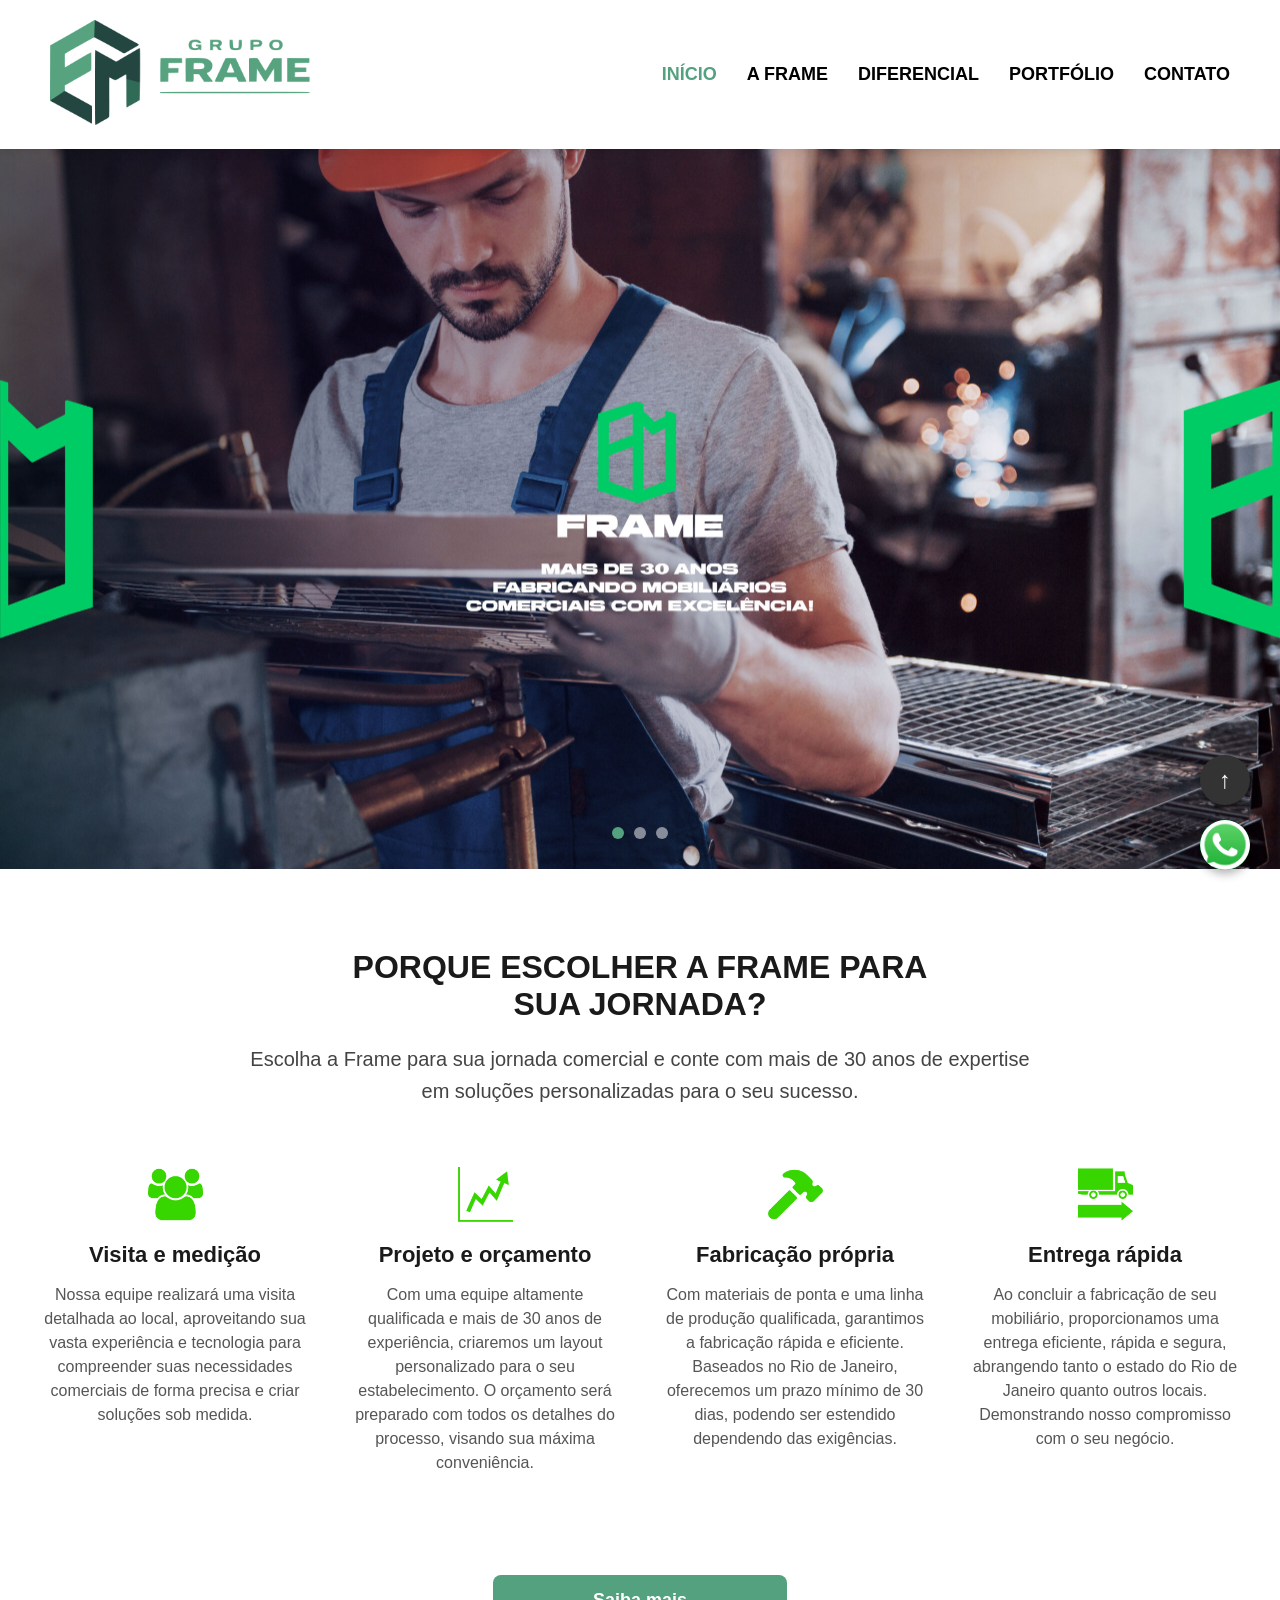
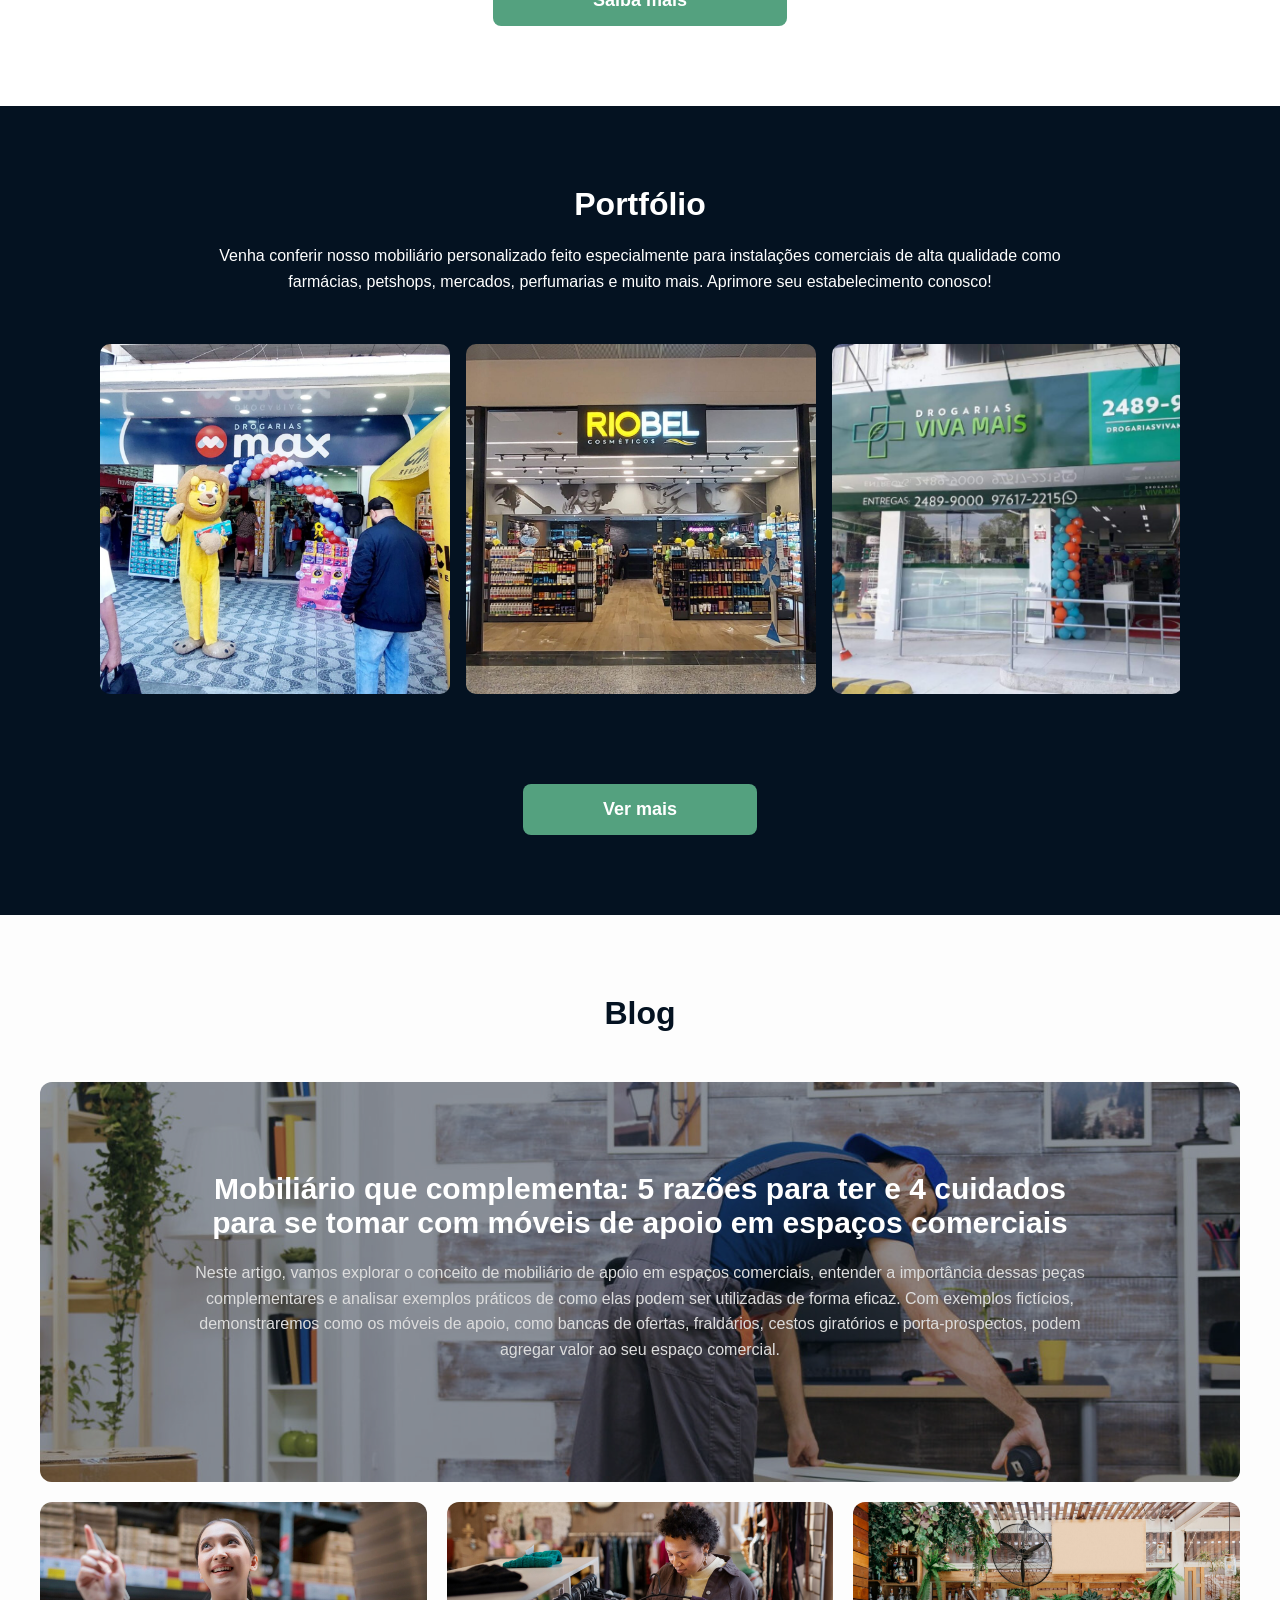
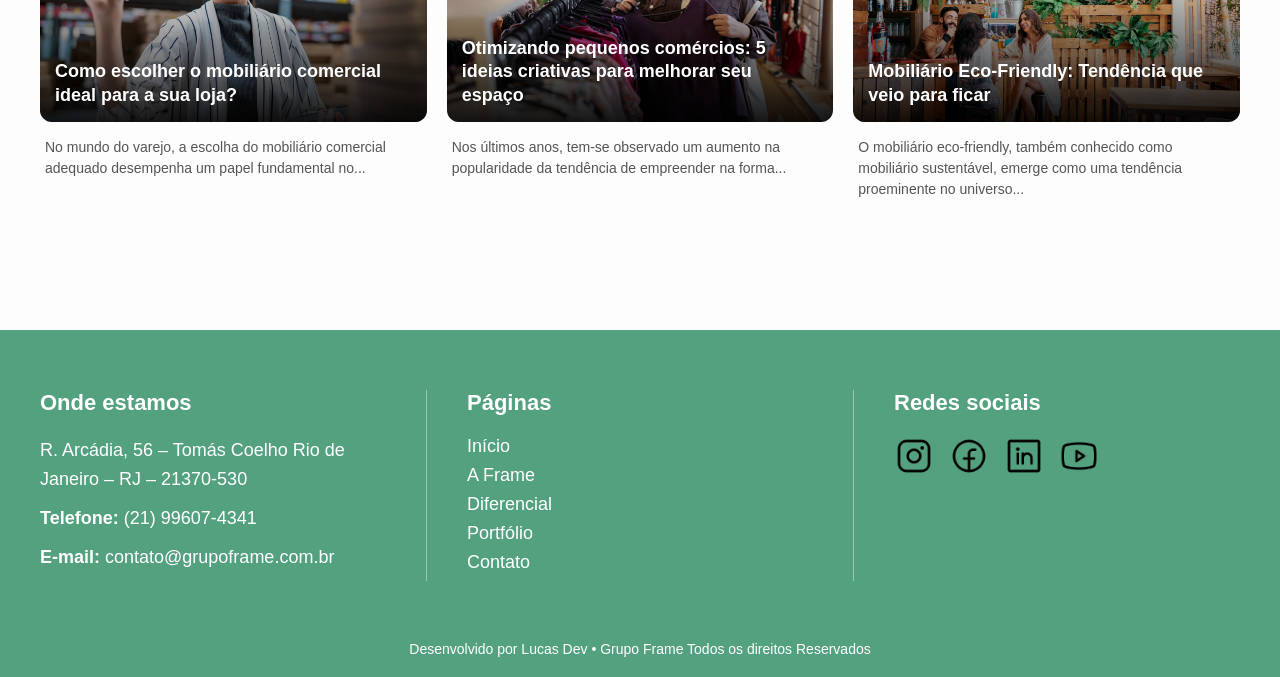
==== commit 12c40bf3: "Update index.html tag google" ====
--- a/index.html
+++ b/index.html
@@ -22,6 +22,15 @@
         src="https://www.facebook.com/tr?id=2280290602790019&ev=PageView&noscript=1"/>
     </noscript>
             <!-- End Meta Pixel Code -->
+    <!-- Google tag (gtag.js) -->
+    <script async src="https://www.googletagmanager.com/gtag/js?id=AW-11355949262"></script>
+    <script>
+      window.dataLayer = window.dataLayer || [];
+      function gtag(){dataLayer.push(arguments);}
+      gtag('js', new Date());
+    
+      gtag('config', 'AW-11355949262');
+    </script>
 </head>
 <body>
 
--- a/css/style.css
+++ b/css/style.css
@@ -126,7 +126,7 @@
 }
 
 .dot.active, .dot:hover {
-    background-color: #00c853; /* Verde Frame */
+    background-color: #54a17f; /* Verde Frame */
 }
 
 .hero-icon {
@@ -151,7 +151,7 @@
 
 .btn-green {
     display: inline-block;
-    background-color: #008136;
+    background-color: #54a17f;
     color: #ffffff;
     padding: 15px 40px;
     text-decoration: none;
@@ -164,7 +164,7 @@
 }
 
 .btn-green:hover {
-    background-color: #009624;
+    background-color: #54a17f;
 }
 
 /* --- Botões Flutuantes --- */
@@ -770,7 +770,7 @@
 .mvv-divider {
     border: none;
     height: 1px;
-    background-color: #00c853; /* O verde da Frame */
+    background-color: #54a17f; /* O verde da Frame */
     width: 100%;
     margin: 0;
 }
@@ -1562,7 +1562,7 @@
 }
 
 .search-box button:hover {
-    background-color: #009624;
+    background-color: #54a17f;
 }
 
 
@@ -1691,7 +1691,7 @@
     transition: 0.3s;
 }
 
-.blog-btn-seta:hover { background-color: #00c853; }
+.blog-btn-seta:hover { background-color: #54a17f; }
 .blog-btn-seta.esquerda { left: -15px; }
 .blog-btn-seta.direita { right: -15px; }
 
@@ -1746,11 +1746,11 @@
 }
 
 .newsletter-form input:focus {
-    border-color: #00c853; /* Borda fica verde ao clicar e digitar */
+    border-color: #54a17f; /* Borda fica verde ao clicar e digitar */
 }
 
 .newsletter-form button {
-    background-color: #00c853; /* Verde Frame */
+    background-color: #54a17f; /* Verde Frame */
     color: white;
     border: none;
     padding: 15px 40px;
@@ -1763,7 +1763,7 @@
 }
 
 .newsletter-form button:hover {
-    background-color: #009624; /* Verde mais escuro no hover */
+    background-color: #54a17f; /* Verde mais escuro no hover */
 }
 
 /* --- Ajuste Responsivo para Celulares --- */
@@ -1850,7 +1850,7 @@
 .btn-share:hover { opacity: 0.8; }
 .btn-share.fb { background-color: #3b5998; }
 .btn-share.tw { background-color: #1da1f2; }
-.btn-share.wp { background-color: #25d366; }
+.btn-share.wp { background-color: #54a17f; }
 .btn-share.in { background-color: #0077b5; }
 
 /* Imagem Destaque Abaixo dos Botões */
